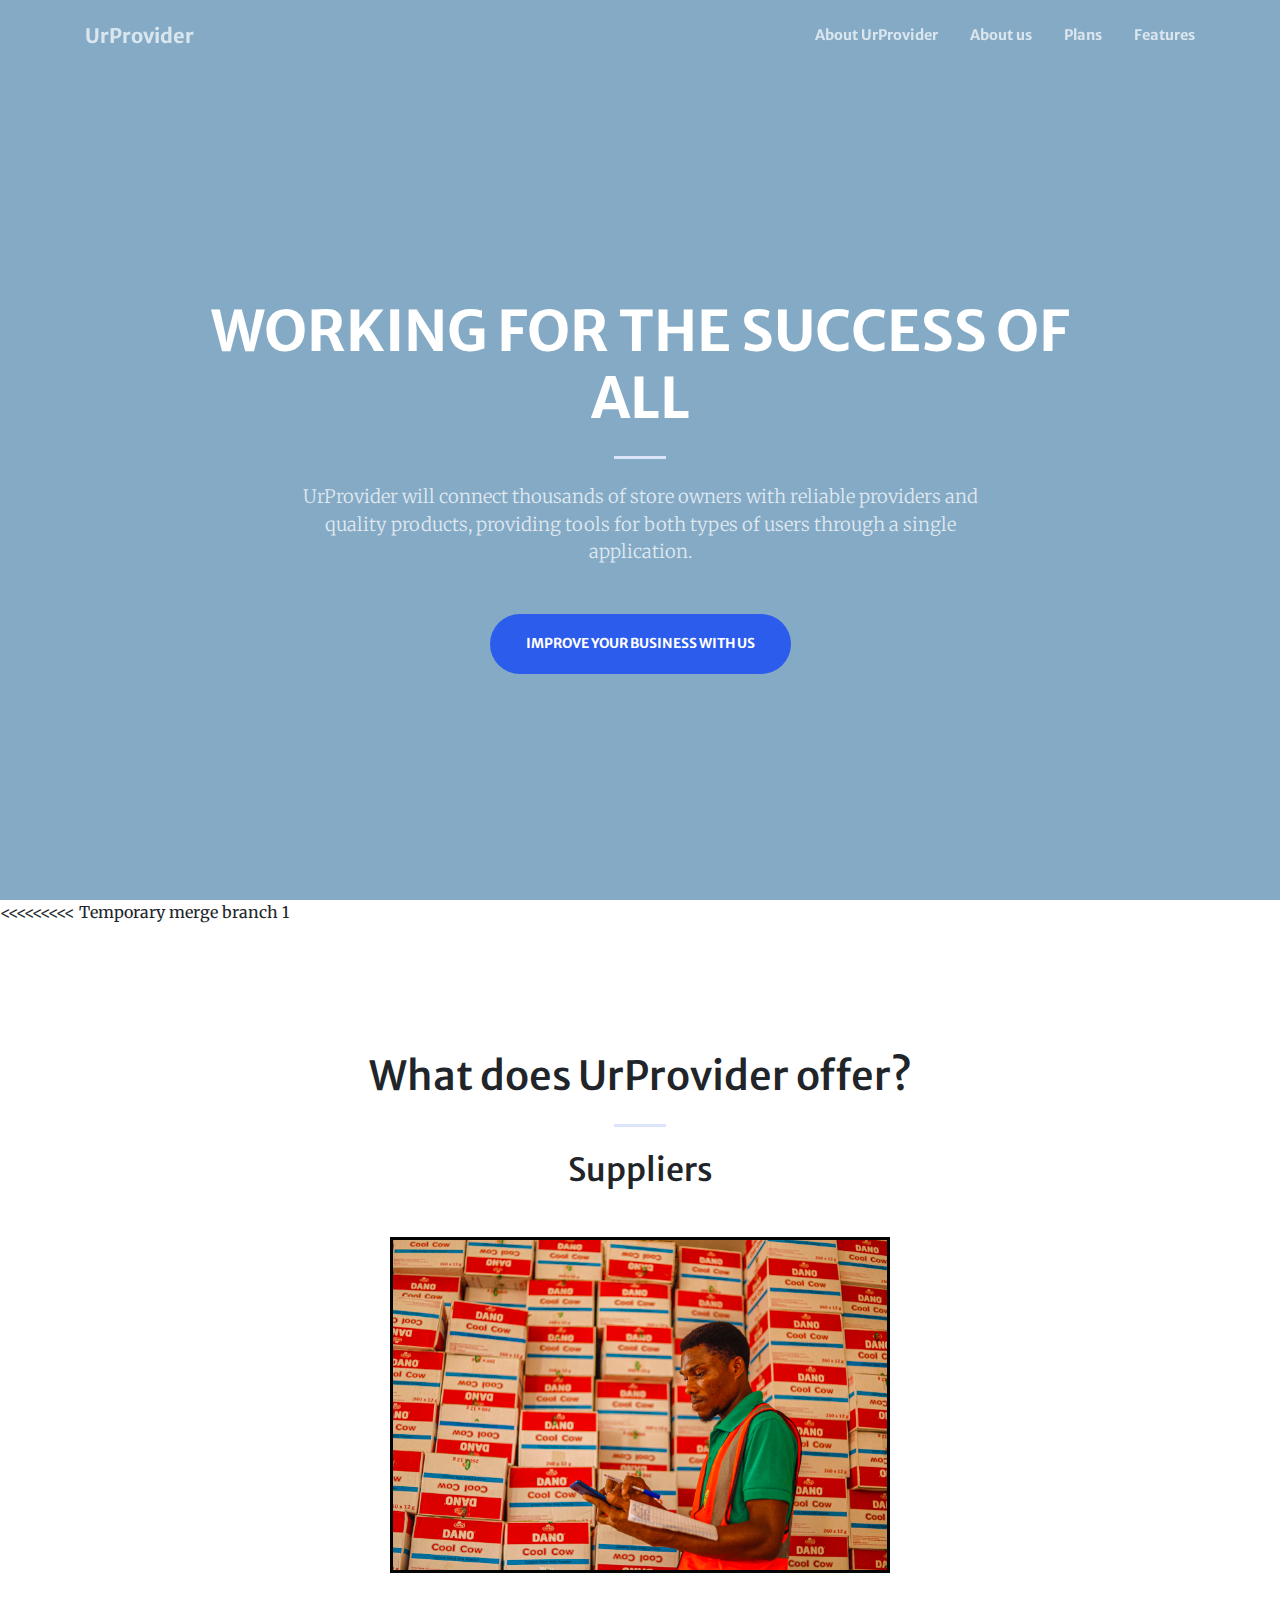
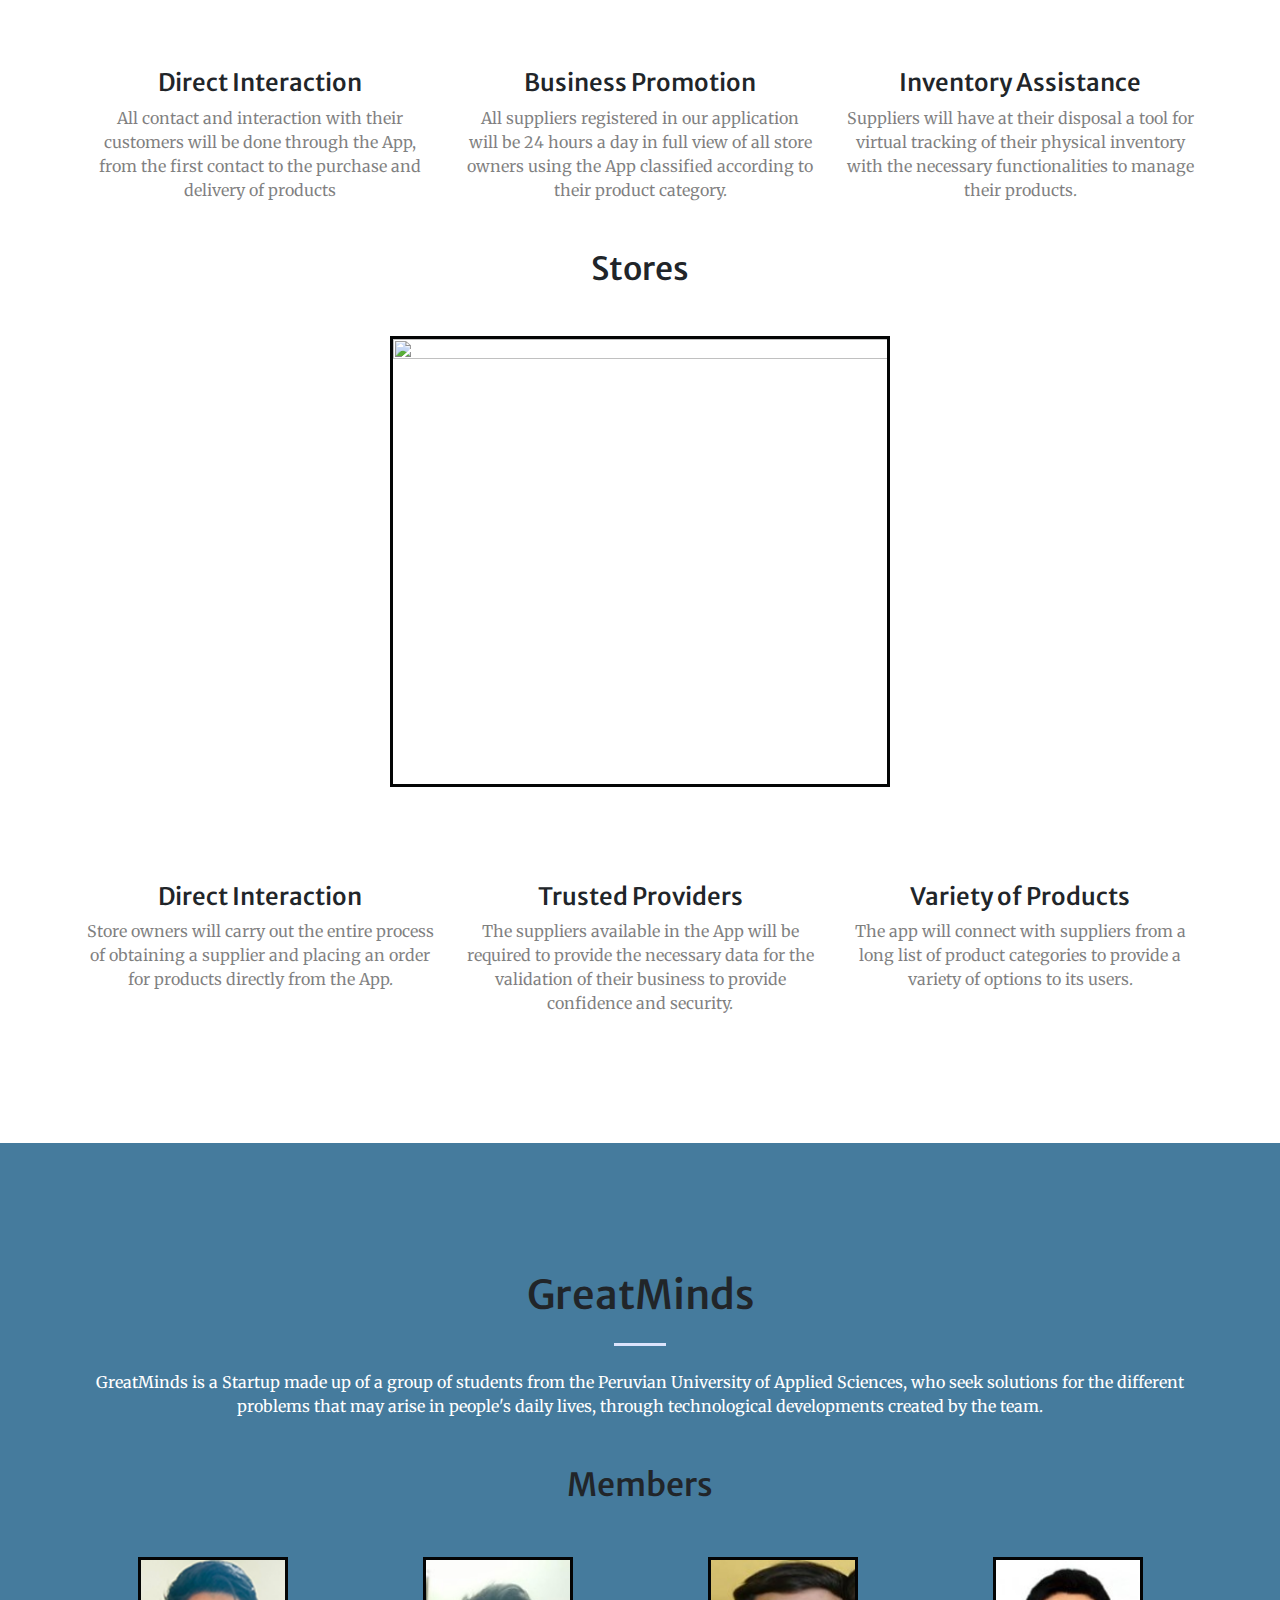
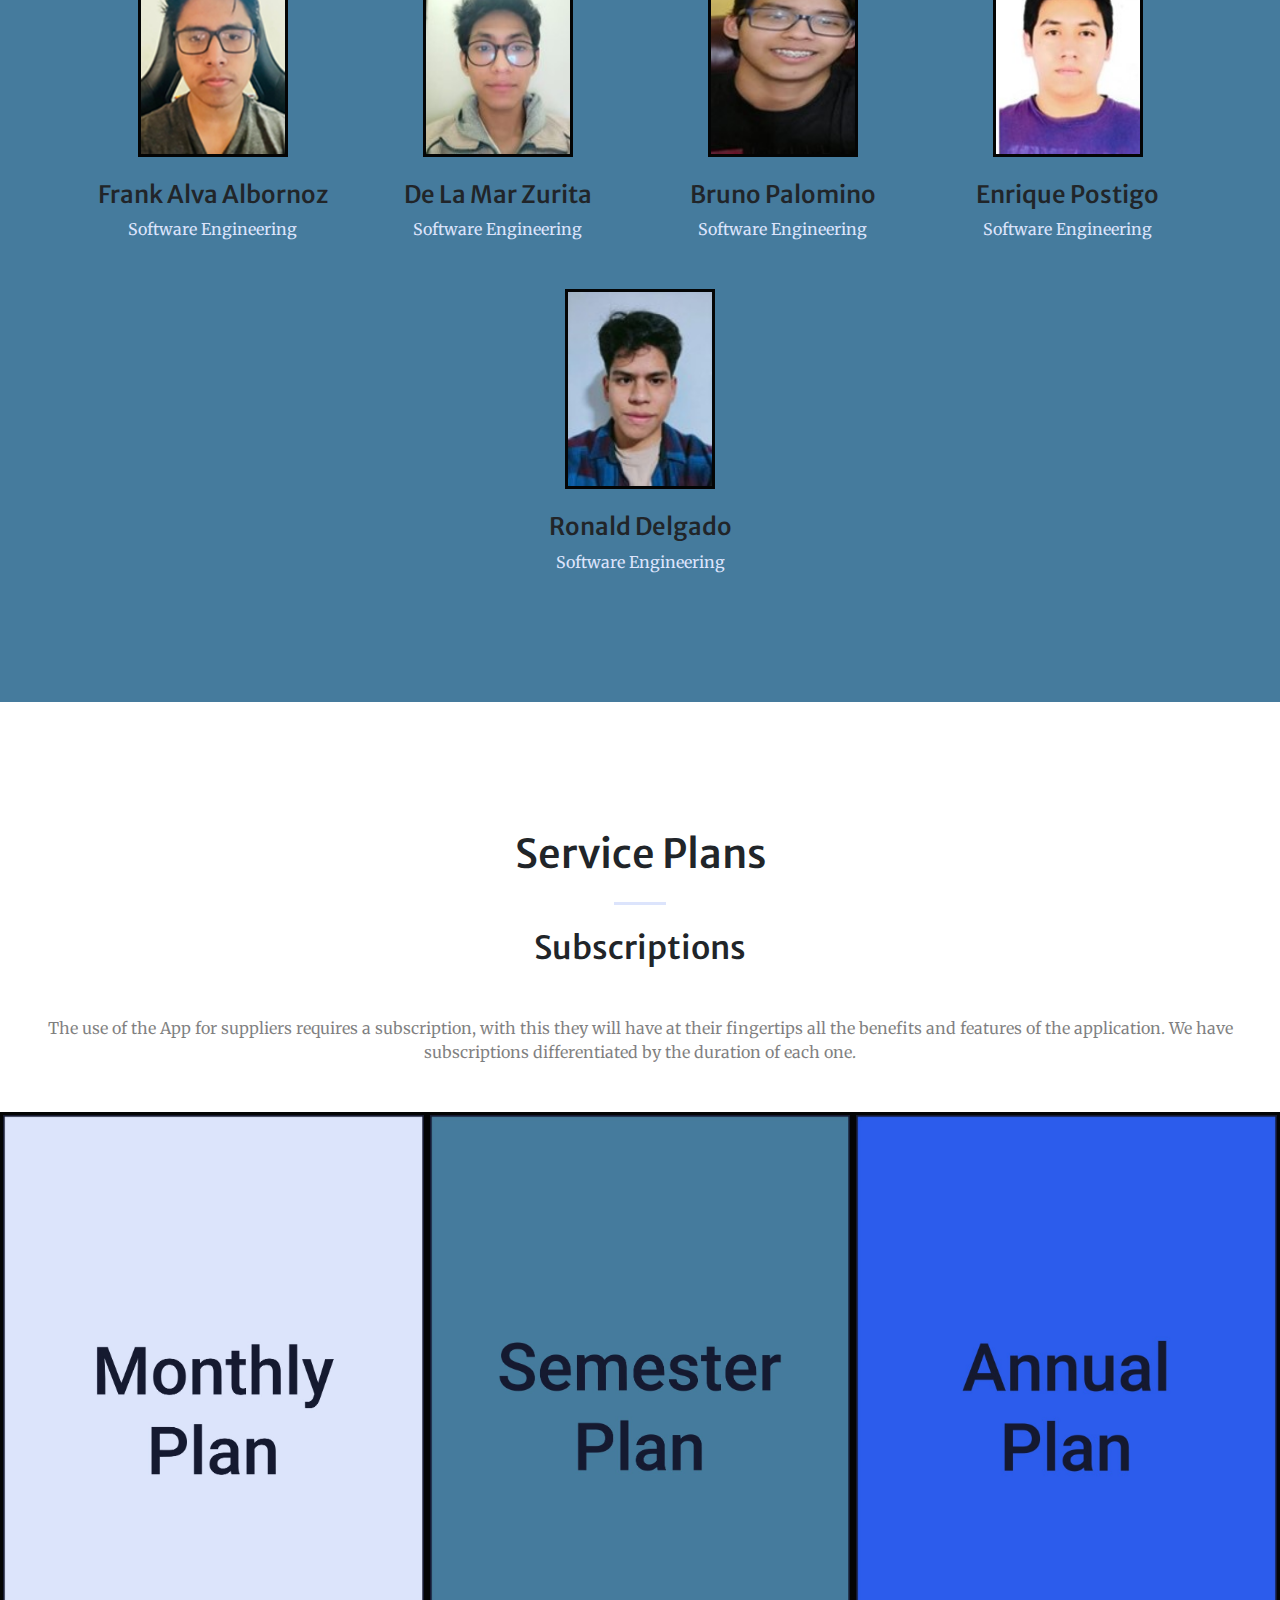
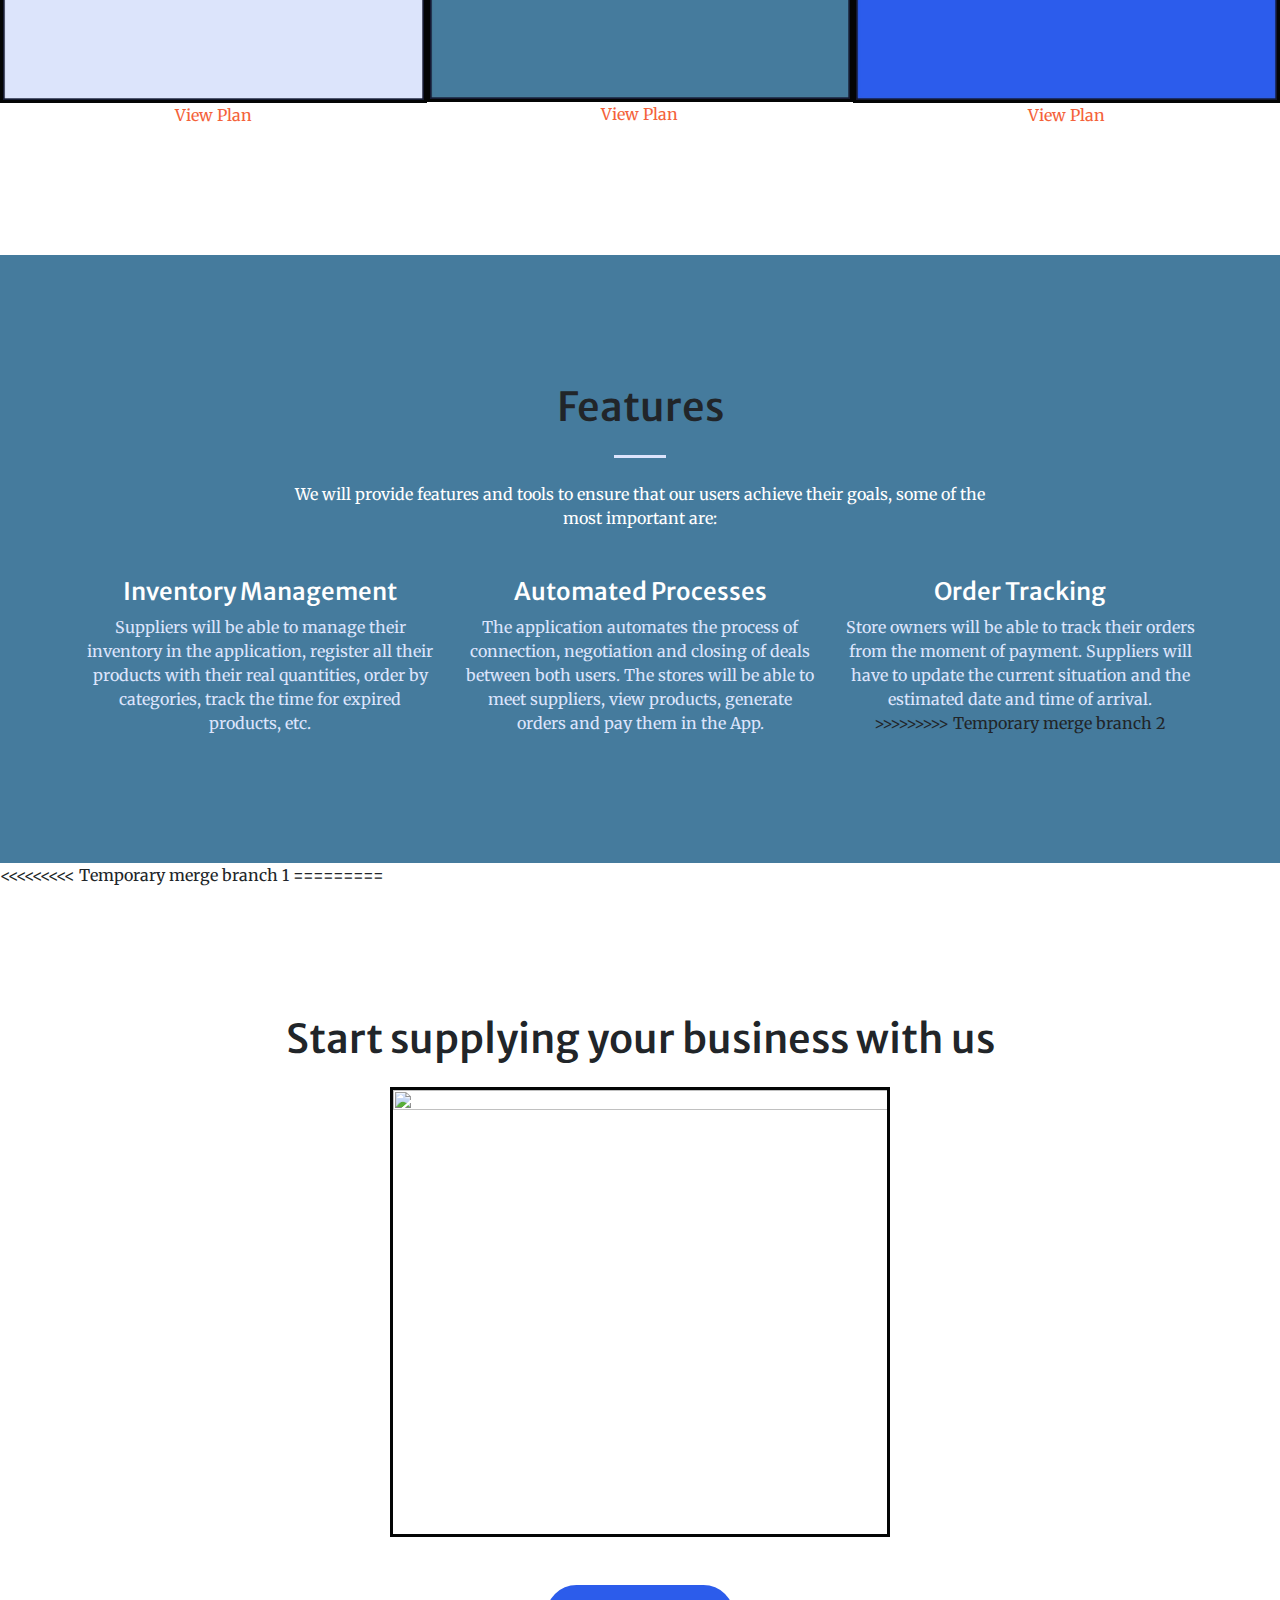
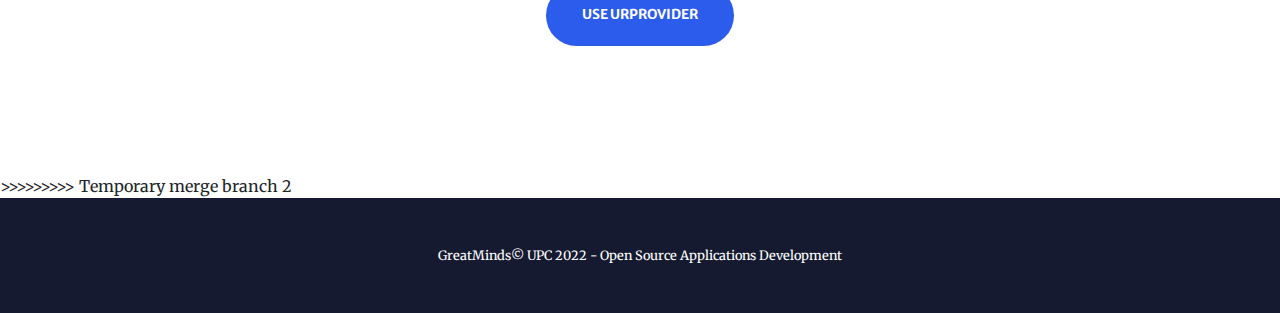
==== index.html @ acdfd2a0 "Merge remote-tracking branch 'origin/develop' into develop" ====
<!DOCTYPE html>
<html lang="en">
<head>
    <meta charset="utf-8"/>
    <meta name="viewport" content="width=device-width, initial-scale=1, shrink-to-fit=no"/>
    <meta name="description" content=""/>
    <meta name="author" content=""/>
    <title>Creative - Start Bootstrap Theme</title>
    <!-- Favicon-->
    <link rel="icon" type="image/x-icon" href="assets/img/favicon.ico"/>
    <!-- Font Awesome icons (free version)-->
    <script src="https://use.fontawesome.com/releases/v5.15.1/js/all.js" crossorigin="anonymous"></script>
    <!-- Google fonts-->
    <link href="https://fonts.googleapis.com/css?family=Merriweather+Sans:400,700" rel="stylesheet"/>
    <link href="https://fonts.googleapis.com/css?family=Merriweather:400,300,300italic,400italic,700,700italic"
          rel="stylesheet" type="text/css"/>
    <!-- Third party plugin CSS-->
    <link href="https://cdnjs.cloudflare.com/ajax/libs/magnific-popup.js/1.1.0/magnific-popup.min.css"
          rel="stylesheet"/>
    <!-- Core theme CSS (includes Bootstrap)-->
    <link href="css/styles.css" rel="stylesheet"/>
</head>
<body>
    <!-- Navigation-->
    <nav class="navbar navbar-expand-lg navbar-light fixed-top py-3" id="mainNav">
        <div class="container">
            <a class="navbar-brand js-scroll-trigger" href="#page-top">UrProvider</a>
            <button class="navbar-toggler navbar-toggler-right" type="button" data-toggle="collapse" data-target="#navbarResponsive" aria-controls="navbarResponsive" aria-expanded="false" aria-label="Toggle navigation"><span class="navbar-toggler-icon"></span></button>
            <div class="collapse navbar-collapse" id="navbarResponsive">
                <ul class="navbar-nav ml-auto my-2 my-lg-0">
                    <li class="nav-item"><a class="nav-link js-scroll-trigger" href="#services">About UrProvider</a></li>
                    <li class="nav-item"><a class="nav-link js-scroll-trigger" href="#about">About us</a></li>
                    <li class="nav-item"><a class="nav-link js-scroll-trigger" href="#plans">Plans</a></li>
                    <li class="nav-item"><a class="nav-link js-scroll-trigger" href="#features">Features</a></li>
                </ul>
            </div>
        </div>
    </nav>
    <!-- Masthead-->
    <header class="masthead">
        <div class="container h-100">
            <div class="row h-100 align-items-center justify-content-center text-center">
                <div class="col-lg-10 align-self-end">
                    <h1 class="text-uppercase text-white font-weight-bold">WORKING FOR THE SUCCESS OF ALL</h1>
                    <hr class="divider my-4" />
                </div>
                <div class="col-lg-8 align-self-baseline">
                    <p class="text-white-75 font-weight-light mb-5">UrProvider will connect thousands of store
                        owners with reliable providers and quality products, providing tools for both types of
                        users through a single application.</p>
                    <a class="btn btn-primary btn-xl js-scroll-trigger" href="#calltoaction">Improve your
                        business with us</a>
                </div>
            </div>
        </div>
    </header>
<<<<<<<<< Temporary merge branch 1
    <!-- Services-->
    <section class="page-section" id="services">
        <div class="container">
            <h1 class="text-center">What does UrProvider offer?</h1>
            <hr class="divider my-4" />
            <h2 class="text-center mb-5">Suppliers</h2>
            <div align="center"><img src="./assets/img/alm.jpg" width="500" height="450" class="img-fluid mb-5"></div>
            <div class="row">
                <div class="col-lg-4 col-md-6 text-center">
                    <div class="mt-5">
                        <i class="fas fa-4x fa-laptop-code text-primary mb-4"></i>
                        <h3 class="h4 mb-2">Direct Interaction</h3>
                        <p class="text-black-50 mb-0">All contact and interaction with their customers will be done
                            through the App, from the first contact to the purchase and delivery of products</p>
                    </div>
                </div>
                <div class="col-lg-4 col-md-6 text-center">
                    <div class="mt-5">
                        <i class="fas fa-4x fa-globe text-primary mb-4"></i>
                        <h3 class="h4 mb-2">Business Promotion</h3>
                        <p class="text-black-50 mb-0">All suppliers registered in our application will be 24 hours
                            a day in full view of all store owners using the App classified according to their
                            product category.</p>
                    </div>
                </div>
                <div class="col-lg-4 col-md-6 text-center">
                    <div class="mt-5">
                        <i class="fas fa-4x fa-database text-primary mb-4"></i>
                        <h3 class="h4 mb-2">Inventory Assistance</h3>
                        <p class="text-black-50 mb-0">Suppliers will have at their disposal a tool for virtual
                            tracking of their physical inventory with the necessary functionalities to manage
                            their products.</p>
                    </div>
                </div>
            </div>
            <h2 class="text-center mt-5 mb-5">Stores</h2>
            <div align="center"><img src="./assets/img/tienda.jpg" width="500" height="450" class="img-fluid mb-5"></div>
            <div class="row">
                <div class="col-lg-4 col-md-6 text-center">
                    <div class="mt-5">
                        <i class="fas fa-4x fa-laptop-code text-primary mb-4"></i>
                        <h3 class="h4 mb-2">Direct Interaction</h3>
                        <p class="text-black-50 mb-0">Store owners will carry out the entire process of obtaining
                            a supplier and placing an order for products directly from the App.</p>
                    </div>
                </div>
                <div class="col-lg-4 col-md-6 text-center">
                    <div class="mt-5">
                        <i class="fas fa-4x fa-check-square text-primary mb-4"></i>
                        <h3 class="h4 mb-2">Trusted Providers</h3>
                        <p class="text-black-50 mb-0">The suppliers available in the App will be required to
                            provide the necessary data for the validation of their business to provide confidence
                            and security.</p>
                    </div>
                </div>
                <div class="col-lg-4 col-md-6 text-center">
                    <div class="mt-5">
                        <i class="fas fa-4x fa-shopping-basket text-primary mb-4"></i>
                        <h3 class="h4 mb-2">Variety of Products</h3>
                        <p class="text-black-50 mb-0">The app will connect with suppliers from a long list of
                            product categories to provide a variety of options to its users.</p>
                    </div>
                </div>
            </div>
        </div>
    </section>

    <!-- About-->
    <section class="page-section bg-primary" id="about">
        <div class="container">
            <h1 class="text-center">GreatMinds</h1>
            <hr class="divider my-4" />
            <p class="text-white text-center mb-5">GreatMinds is a Startup made up of a group of students from
                the Peruvian University of Applied Sciences, who seek solutions for the different problems that
                may arise in people's daily lives, through technological developments created by the team.</p>
            <h2 class="text-center mb-1">Members</h2>
            <div class="row">
                <div class="col-lg-3 col-md-6 text-center">
                    <div class="mt-5">
                        <img src="./assets/img/Frank.png" width="150" height="200" class="mb-4">
                        <h3 class="h4 mb-2">Frank Alva Albornoz</h3>
                        <p class="text-muted mb-0">Software Engineering</p>
                    </div>
                </div>
                <div class="col-lg-3 col-md -6 text-center">
                    <div class="mt-5">
                        <img src="./assets/img/DeLaMar.jpg" width="150" height="200" class="mb-4">
                        <h3 class="h4 mb-2">De La Mar Zurita</h3>
                        <p class="text-muted mb-0">Software Engineering</p>
                    </div>
                </div>
                <div class="col-lg-3 col-md-6 text-center">
                    <div class="mt-5">
                        <img src="./assets/img/Bruno.jpg" width="150" height="200" class="mb-4">
                        <h3 class="h4 mb-2">Bruno Palomino</h3>
                        <p class="text-muted mb-0">Software Engineering</p>
                    </div>
                </div>
                <div class="col-lg-3 col-md-6 text-center">
                    <div class="mt-5">
                        <img src="./assets/img/Enrique.jpg" width="150" height="200" class="mb-4">
                        <h3 class="h4 mb-2">Enrique Postigo</h3>
                        <p class="text-muted mb-0">Software Engineering</p>
                    </div>
                </div>
                <div class="col-lg-12 col-md-6 text-center">
                    <div class="mt-5">
                        <img src="./assets/img/Ronald.jpg" width="150" height="200" class="mb-4">
                        <h3 class="h4 mb-2">Ronald Delgado</h3>
                        <p class="text-muted mb-0">Software Engineering</p>
                    </div>
                </div>
            </div>
        </div>
    </section>
    <!-- Plans-->
    <div class="page-section" id="plans">
        <h1 class="text-center">Service Plans</h1>
        <hr class="divider my-4"/>
        <h2 class="text-center mb-5">Subscriptions</h2>
        <p class="text-black-50 text-center mb-5">The use of the App for suppliers requires a subscription, with
            this they will have at their fingertips all the benefits and features of the application. We have
            subscriptions differentiated by the duration of each one.</p>
        <div class="container-fluid p-0">
            <div class="row no-gutters">
                <div class="col-lg-4 col-sm-6">
                    <a class="portfolio-box" href="assets/img/mon.png">
                        <img class="img-fluid" src="assets/img/mp.jpg" alt="" />
                        <div class="portfolio-box-caption">
                            <div class="project-name text-center">View Plan</div>
                        </div>
                    </a>
                </div>
                <div class="col-lg-4 col-sm-6">
                    <a class="portfolio-box" href="assets/img/sem.png">
                        <img class="img-fluid" src="assets/img/sp.jpg" alt="" />
                        <div class="portfolio-box-caption">
                            <div class="project-name text-center">View Plan</div>
                        </div>
                    </a>
                </div>
                <div class="col-lg-4 col-sm-6">
                    <a class="portfolio-box" href="assets/img/anu.png">
                        <img class="img-fluid" src="assets/img/ap.jpg" alt="" />
                        <div class="portfolio-box-caption">
                            <div class="project-name text-center">View Plan</div>
                        </div>
                    </a>
                </div>
            </div>
        </div>
    </div>
    <!-- Features-->
    <section class="page-section bg-primary" id="features">
        <div class="container">
            <div class="row justify-content-center">
                <div class="col-lg-8 text-center">
                    <h1 class="mt-0">Features</h1>
                    <hr class="divider my-4" />
                    <p class="text-white mb-5">We will provide features and tools to ensure that our users achieve
                        their goals, some of the most important are:</p>
                </div>
            </div>
            <div class="row">
                <div class="col-lg-4 ml-auto text-center mb-5 mb-lg-0">
                    <i class="fas fa-book fa-3x mb-3"></i>
                    <h3 class="h4 text-white mb-2">Inventory Management</h3>
                    <p class="text-muted mb-0">Suppliers will be able to manage their inventory in the application,
                        register all their products with their real quantities, order by categories, track the time
                        for expired products, etc.</p>
                </div>
                <div class="col-lg-4 mr-auto text-center">
                    <i class="fas fa-laptop fa-3x mb-3"></i>
                    <h3 class="h4 text-white mb-2">Automated Processes</h3>
                    <p class="text-muted mb-0">The application automates the process of connection, negotiation and
                        closing of deals between both users. The stores will be able to meet suppliers, view
                        products, generate orders and pay them in the App.</p>
                </div>
                <div class="col-lg-4 mr-auto text-center">
                    <i class="fas fa-truck fa-3x mb-3"></i>
                    <h3 class="h4 text-white mb-2">Order Tracking</h3>
                    <p class="text-muted mb-0">Store owners will be able to track their orders from the moment
                        of payment. Suppliers will have to update the current situation and the estimated date
                        and time of arrival.</p>
>>>>>>>>> Temporary merge branch 2
                </div>
            </div>
        </div>
    </section>
<<<<<<<<< Temporary merge branch 1
=========
    <!-- Call to action-->
    <section id="calltoaction" class="page-section">
        <div class="container text-center">
            <h1 class = "mb-4">Start supplying your business with us</h1>
            <div><img src="./assets/img/delivery2.jpeg" width="500" height="450" class="img-fluid mb-5"></div>
            <a class="btn btn-info btn-xl" href="">Use UrProvider</a>
        </div>
    </section>
>>>>>>>>> Temporary merge branch 2
    <!-- Footer-->
    <footer class="bg-dark py-5">
        <div class="container">
            <div class="small text-center text-white">GreatMinds© UPC 2022 - Open Source Applications Development</div>
        </div>
    </footer>
    <!-- Bootstrap core JS-->
    <script src="https://code.jquery.com/jquery-3.5.1.slim.min.js"></script>
    <script src="https://cdn.jsdelivr.net/npm/bootstrap@4.5.3/dist/js/bootstrap.bundle.min.js"></script>
    <!-- Third party plugin JS-->
    <script src="https://cdnjs.cloudflare.com/ajax/libs/jquery-easing/1.4.1/jquery.easing.min.js"></script>
    <script src="https://cdnjs.cloudflare.com/ajax/libs/magnific-popup.js/1.1.0/jquery.magnific-popup.min.js"></script>
    <!-- Core theme JS-->
    <script src="js/scripts.js"></script>
</body>
</html>
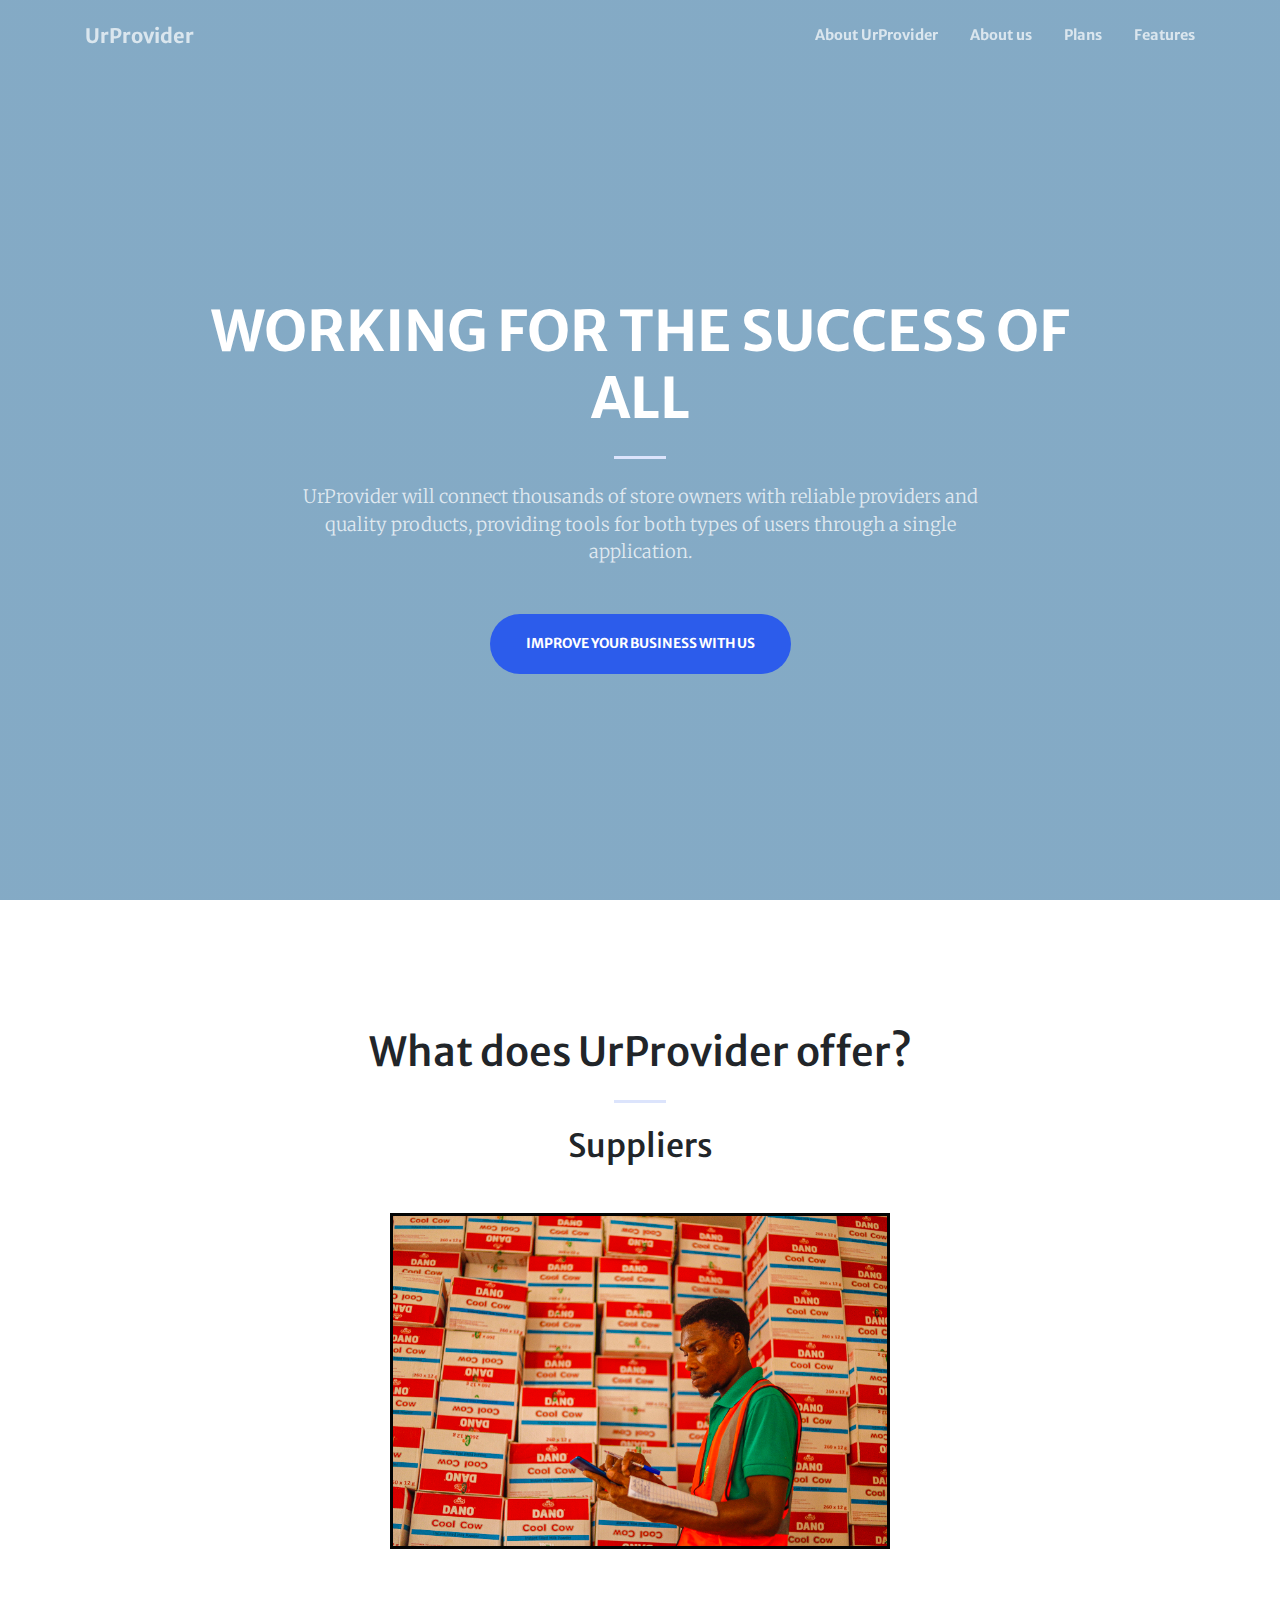
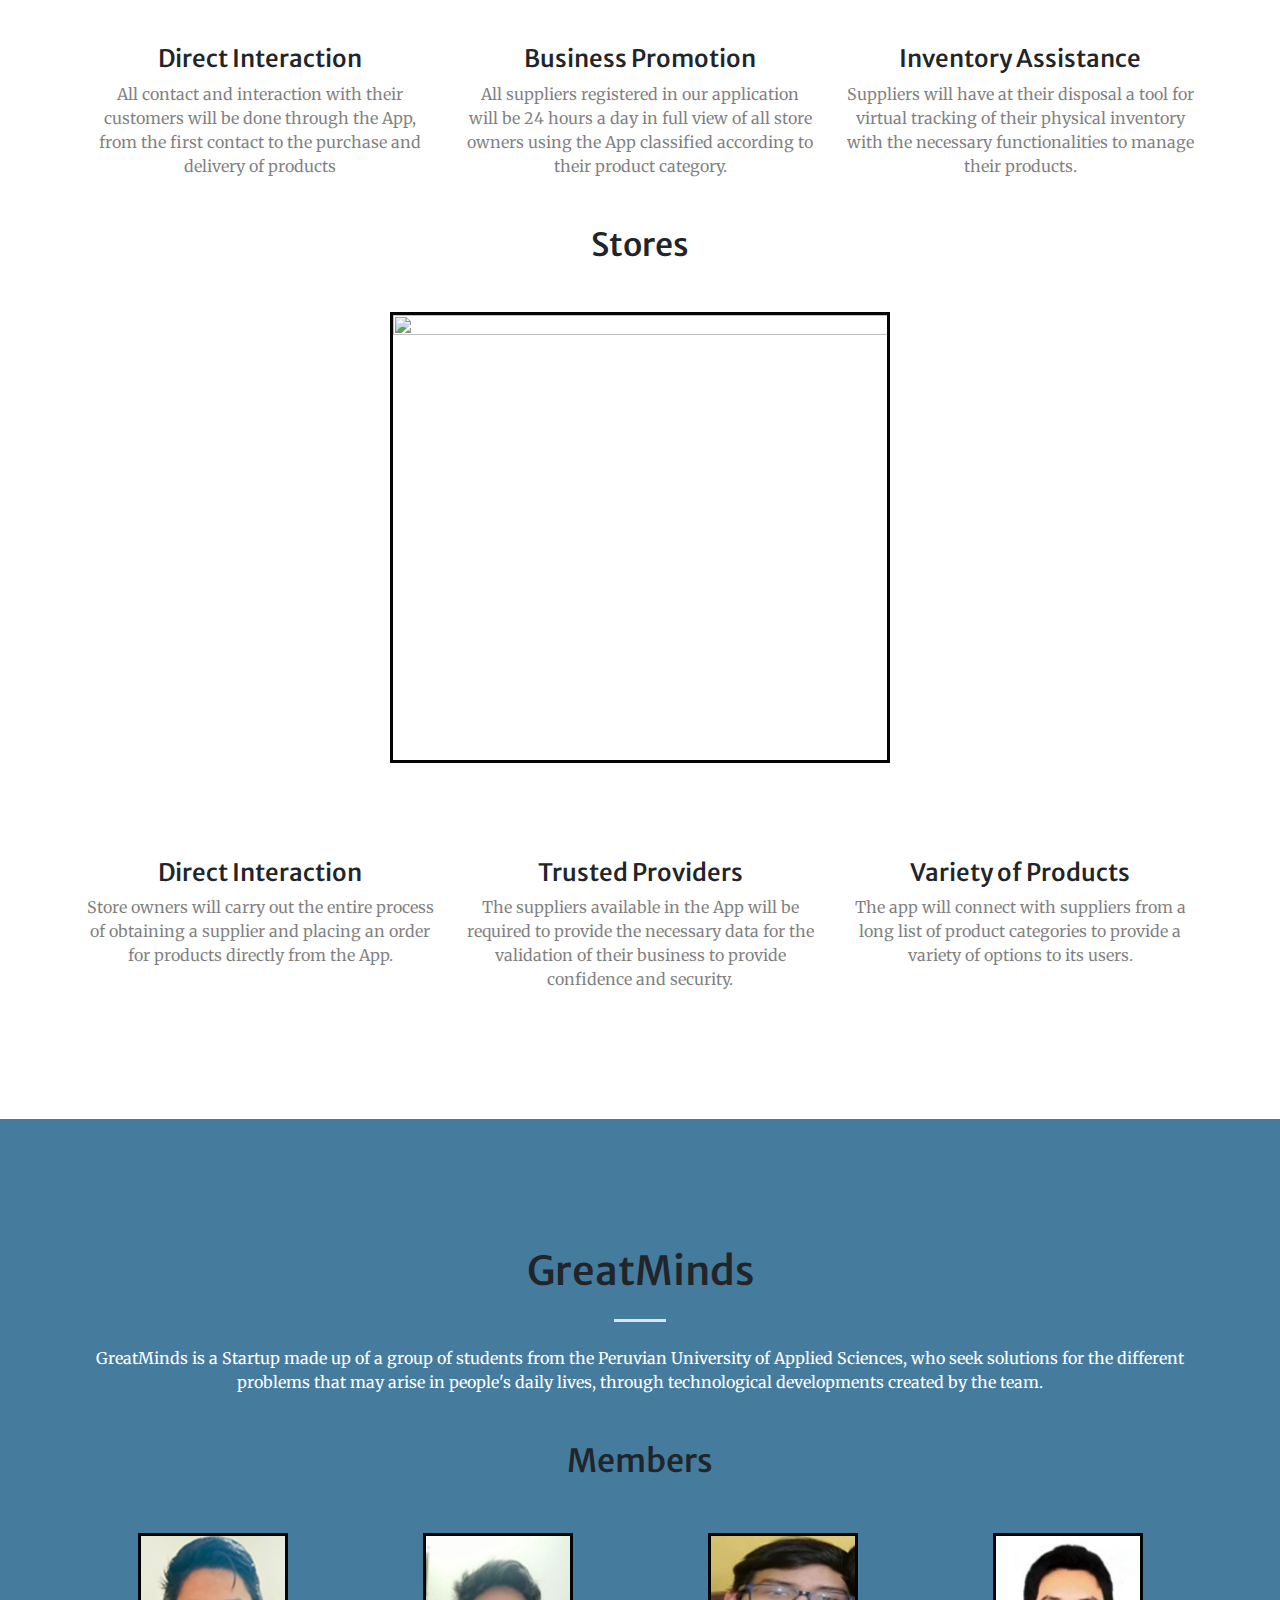
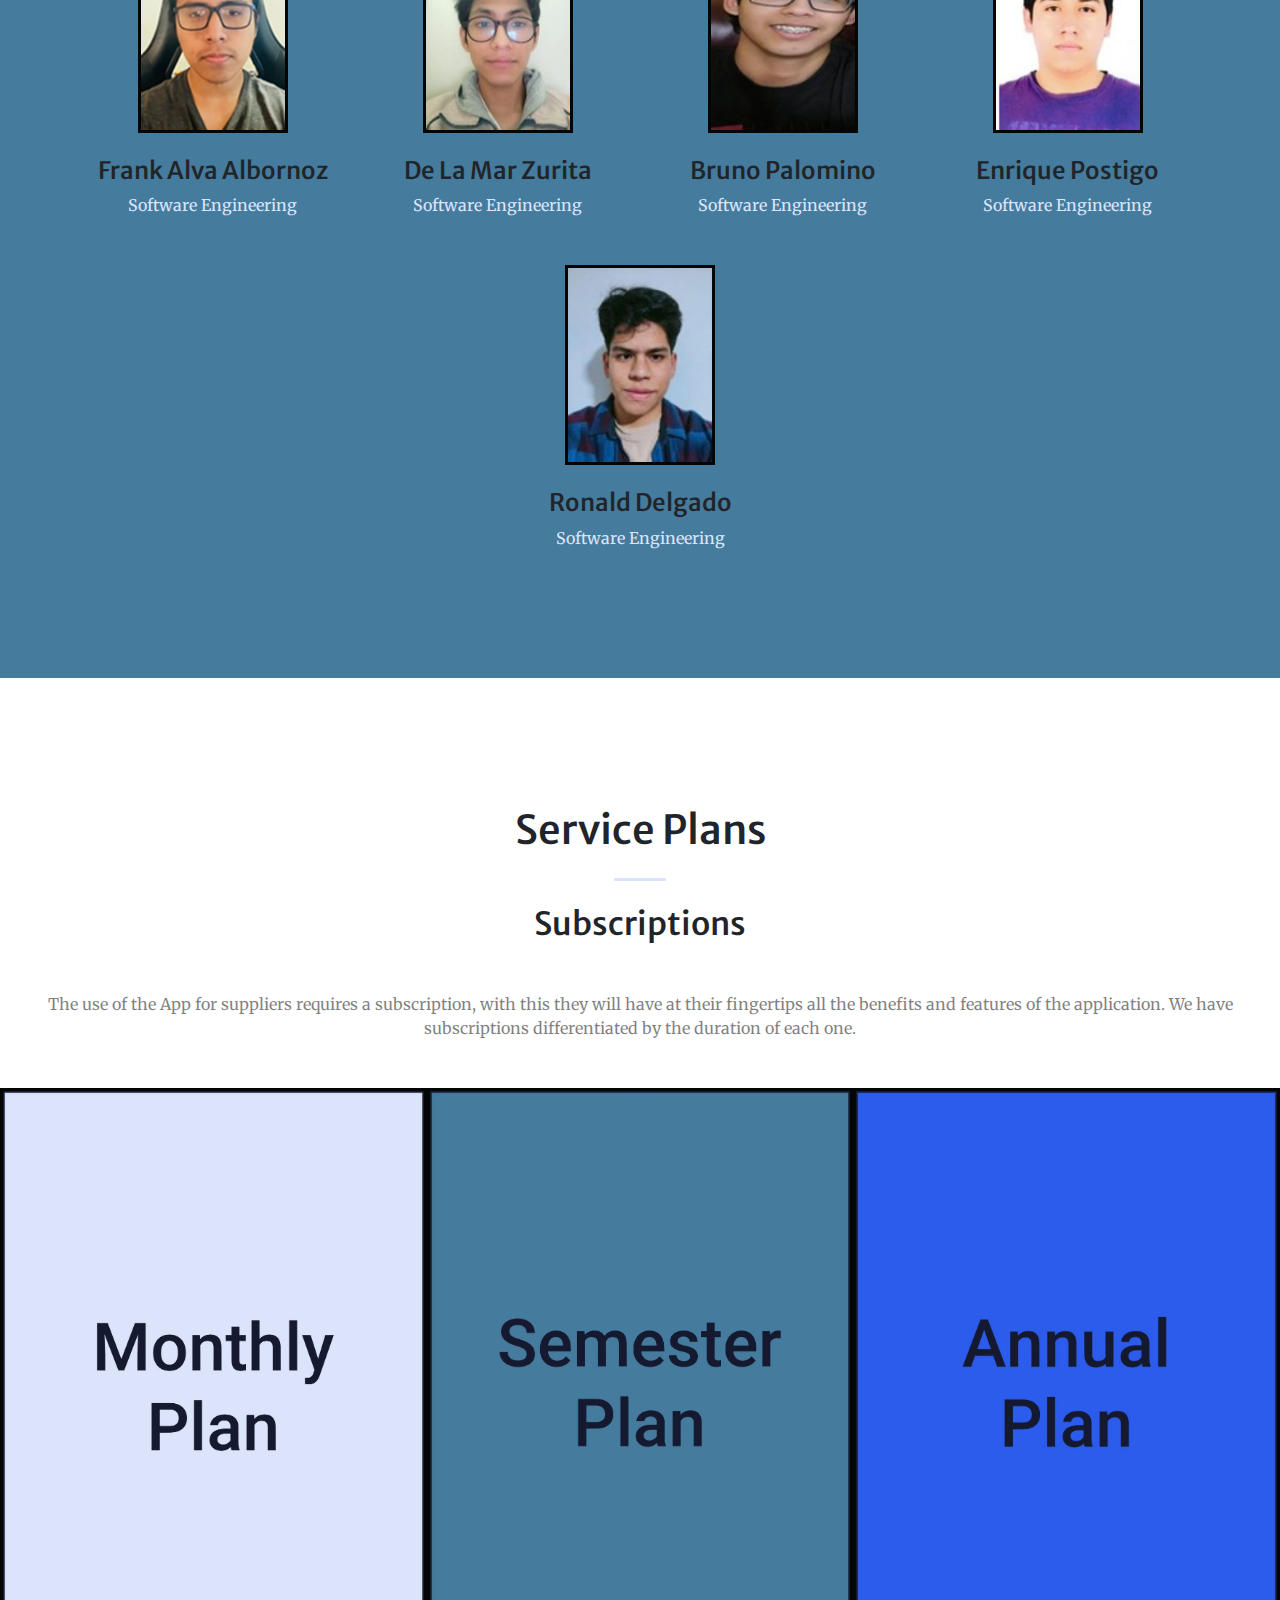
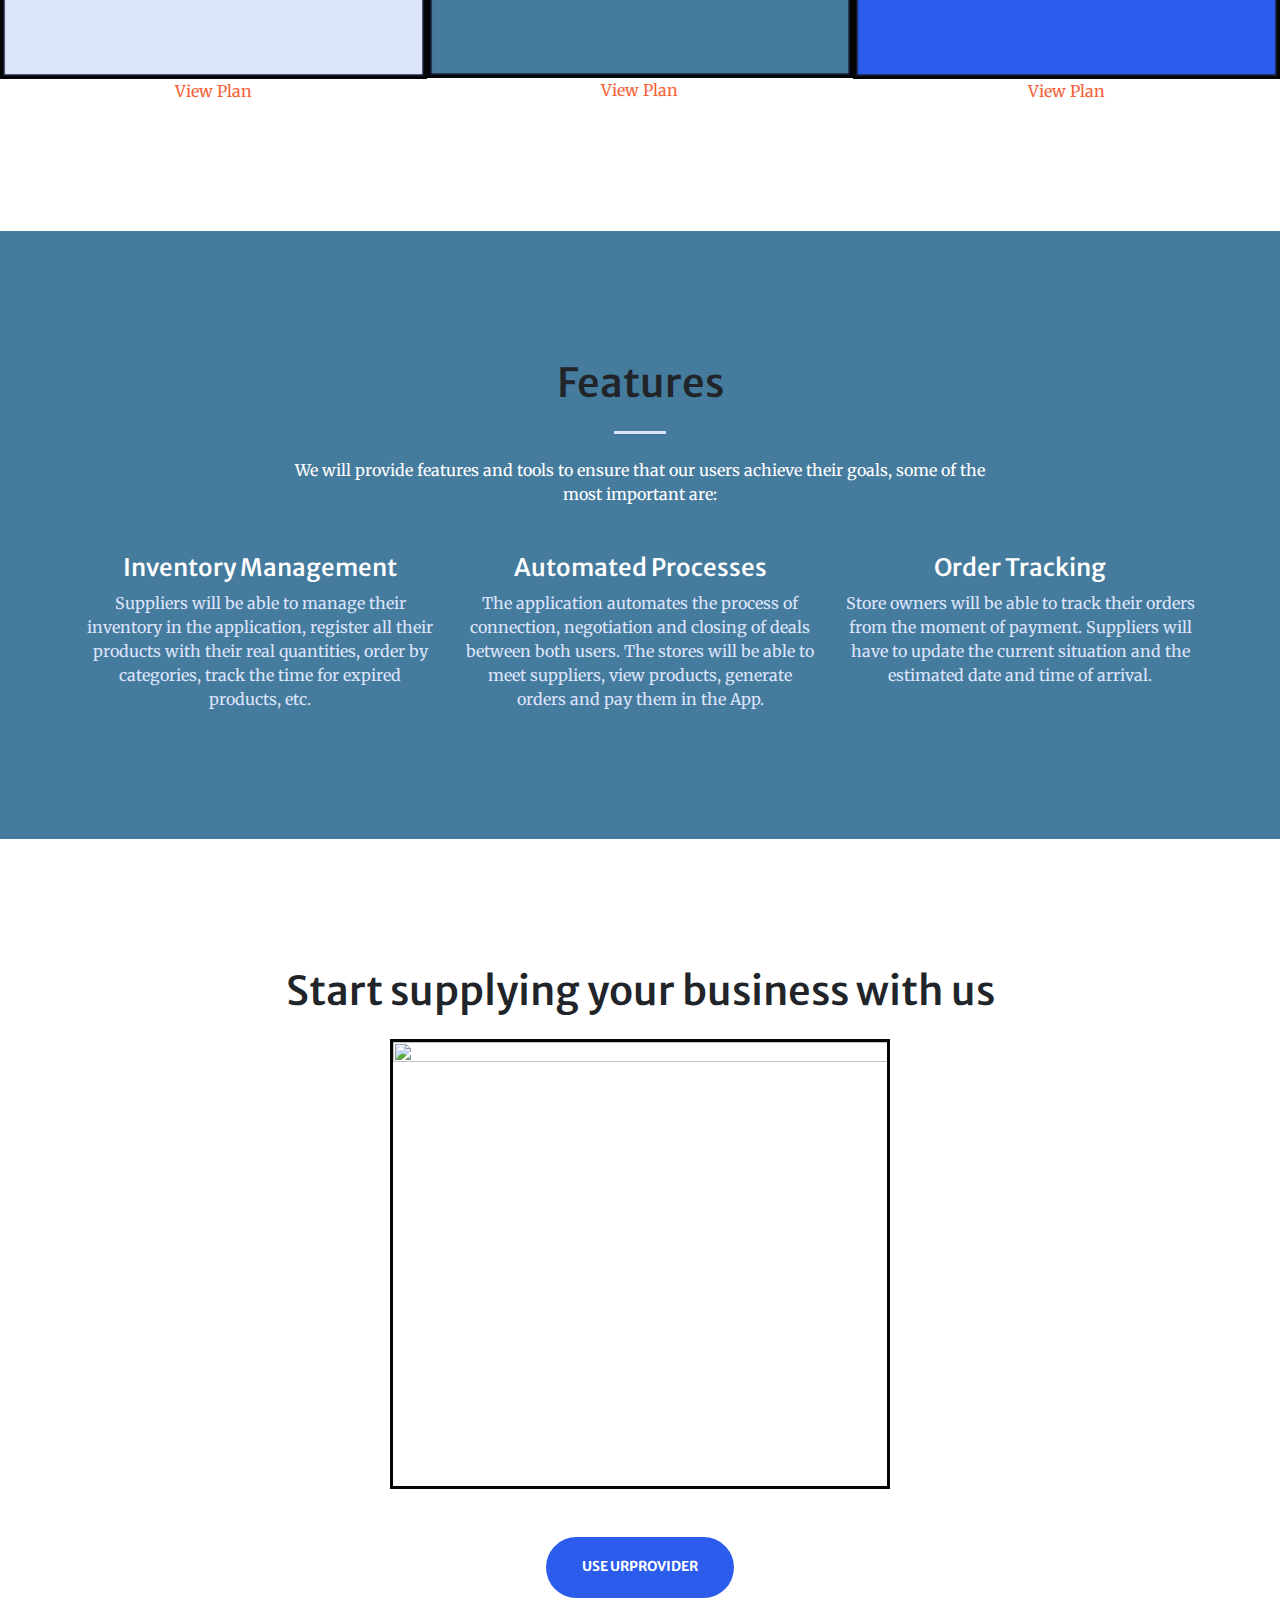
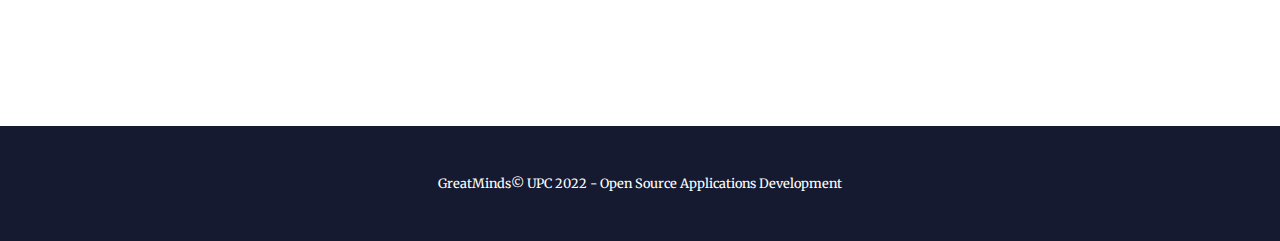
==== commit ca979c2b: "Update index.html" ====
--- a/index.html
+++ b/index.html
@@ -54,7 +54,6 @@
             </div>
         </div>
     </header>
-<<<<<<<<< Temporary merge branch 1
     <!-- Services-->
     <section class="page-section" id="services">
         <div class="container">
@@ -121,7 +120,6 @@
             </div>
         </div>
     </section>
-
     <!-- About-->
     <section class="page-section bg-primary" id="about">
         <div class="container">
@@ -239,13 +237,10 @@
                     <p class="text-muted mb-0">Store owners will be able to track their orders from the moment
                         of payment. Suppliers will have to update the current situation and the estimated date
                         and time of arrival.</p>
->>>>>>>>> Temporary merge branch 2
-                </div>
-            </div>
-        </div>
-    </section>
-<<<<<<<<< Temporary merge branch 1
-=========
+                </div>
+            </div>
+        </div>
+    </section>
     <!-- Call to action-->
     <section id="calltoaction" class="page-section">
         <div class="container text-center">
@@ -254,7 +249,6 @@
             <a class="btn btn-info btn-xl" href="">Use UrProvider</a>
         </div>
     </section>
->>>>>>>>> Temporary merge branch 2
     <!-- Footer-->
     <footer class="bg-dark py-5">
         <div class="container">
@@ -270,4 +264,4 @@
     <!-- Core theme JS-->
     <script src="js/scripts.js"></script>
 </body>
-</html>+</html>
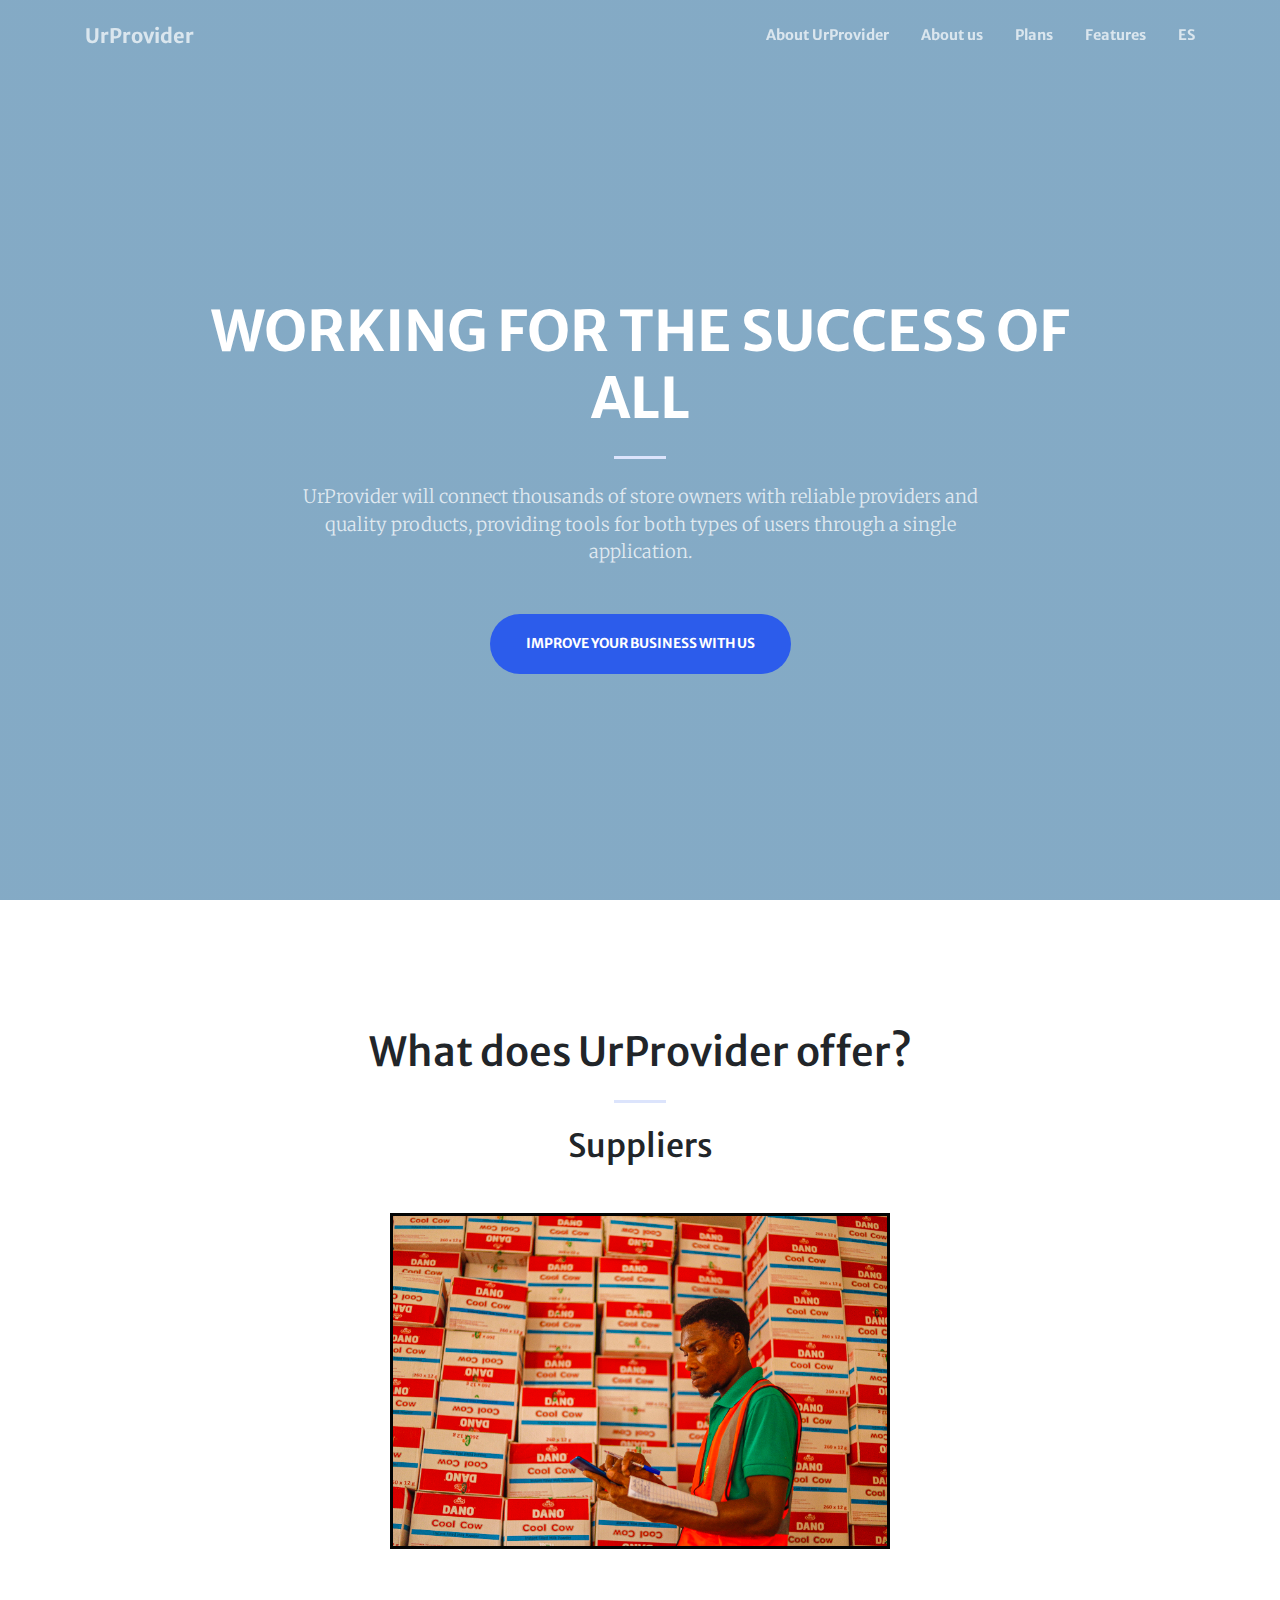
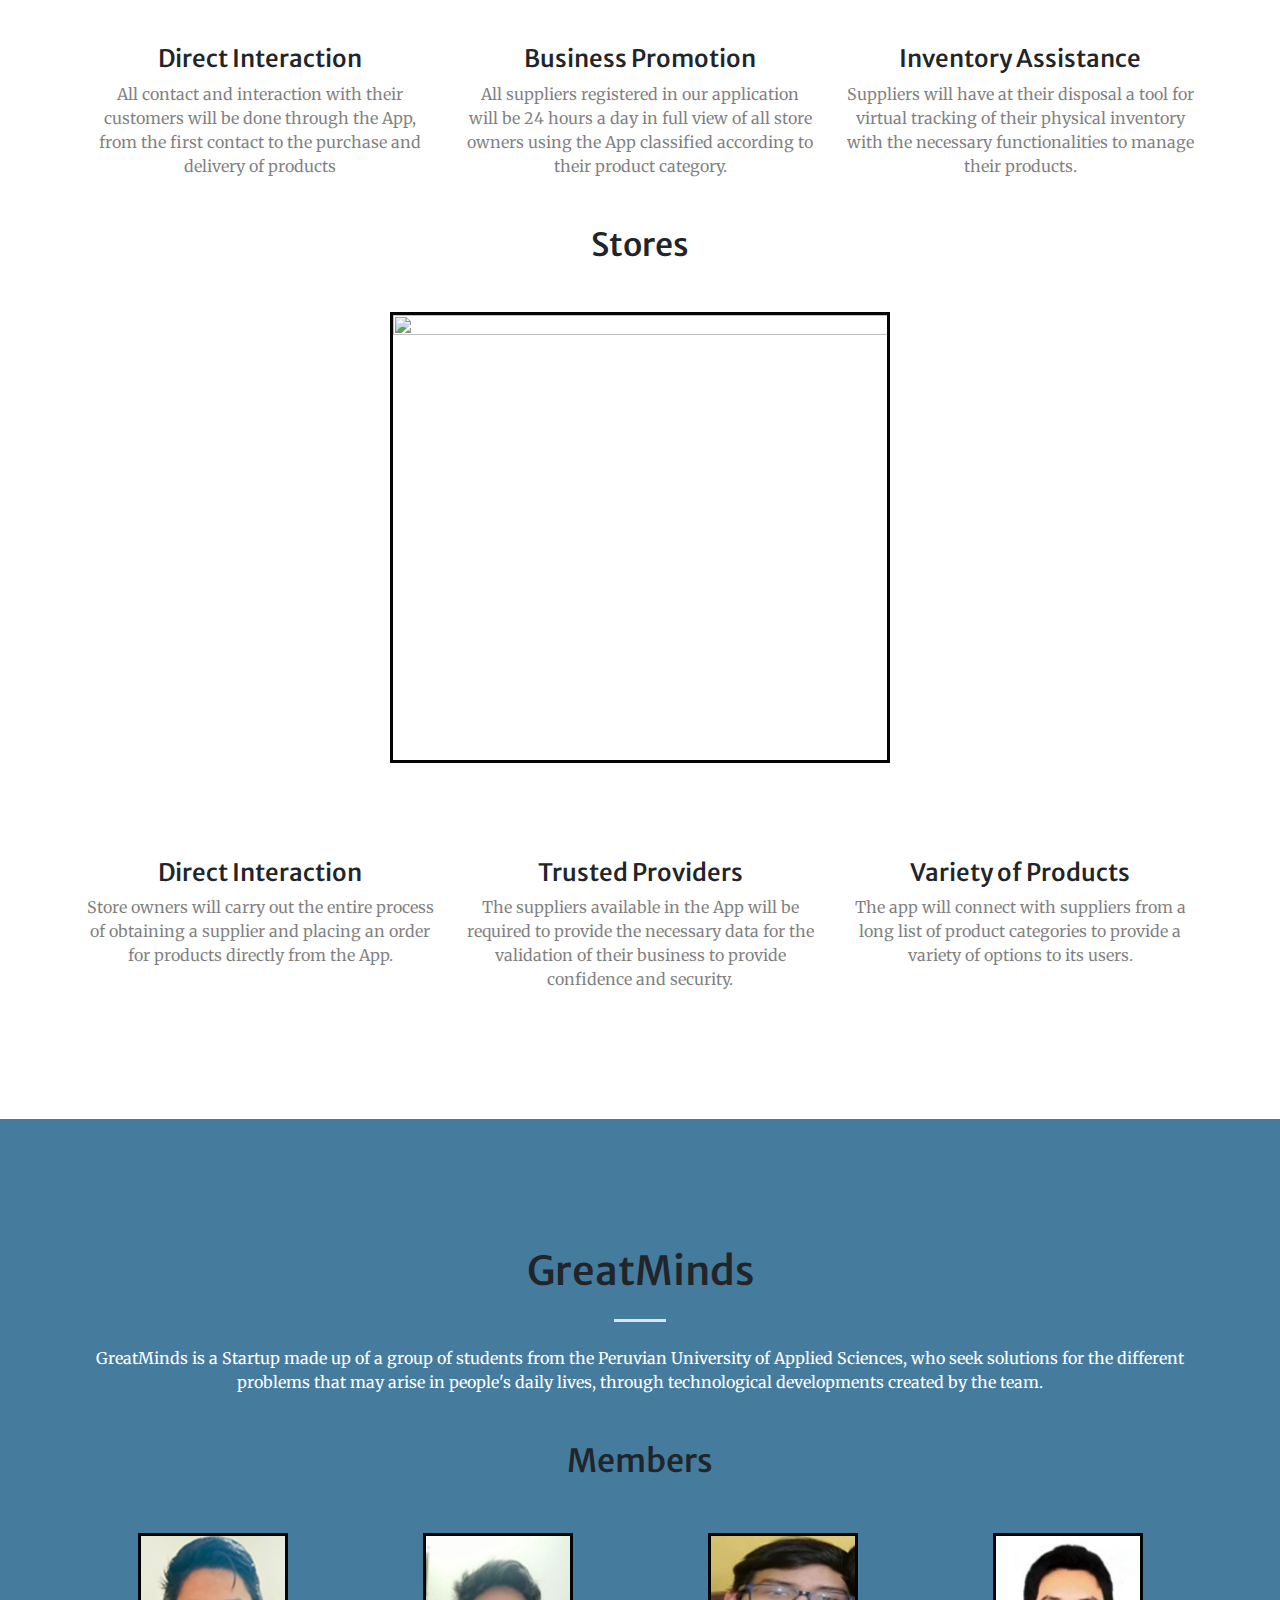
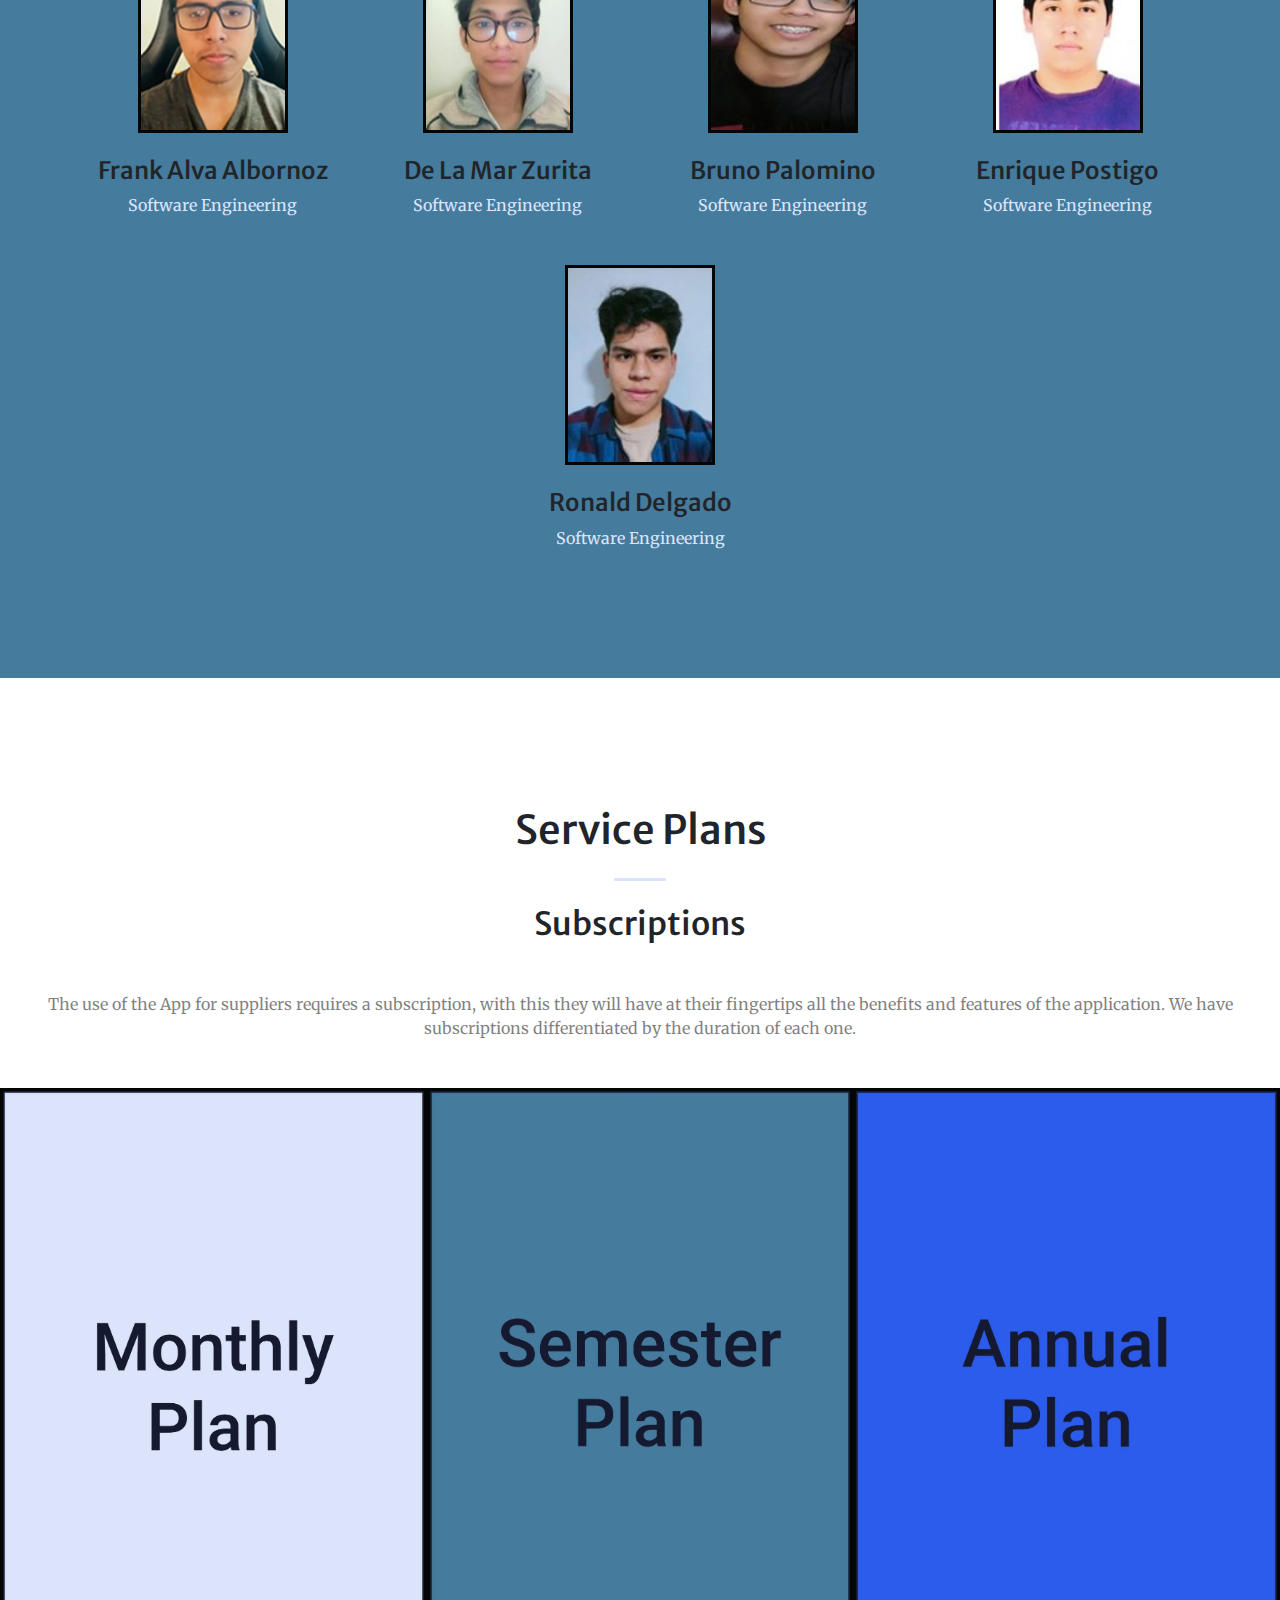
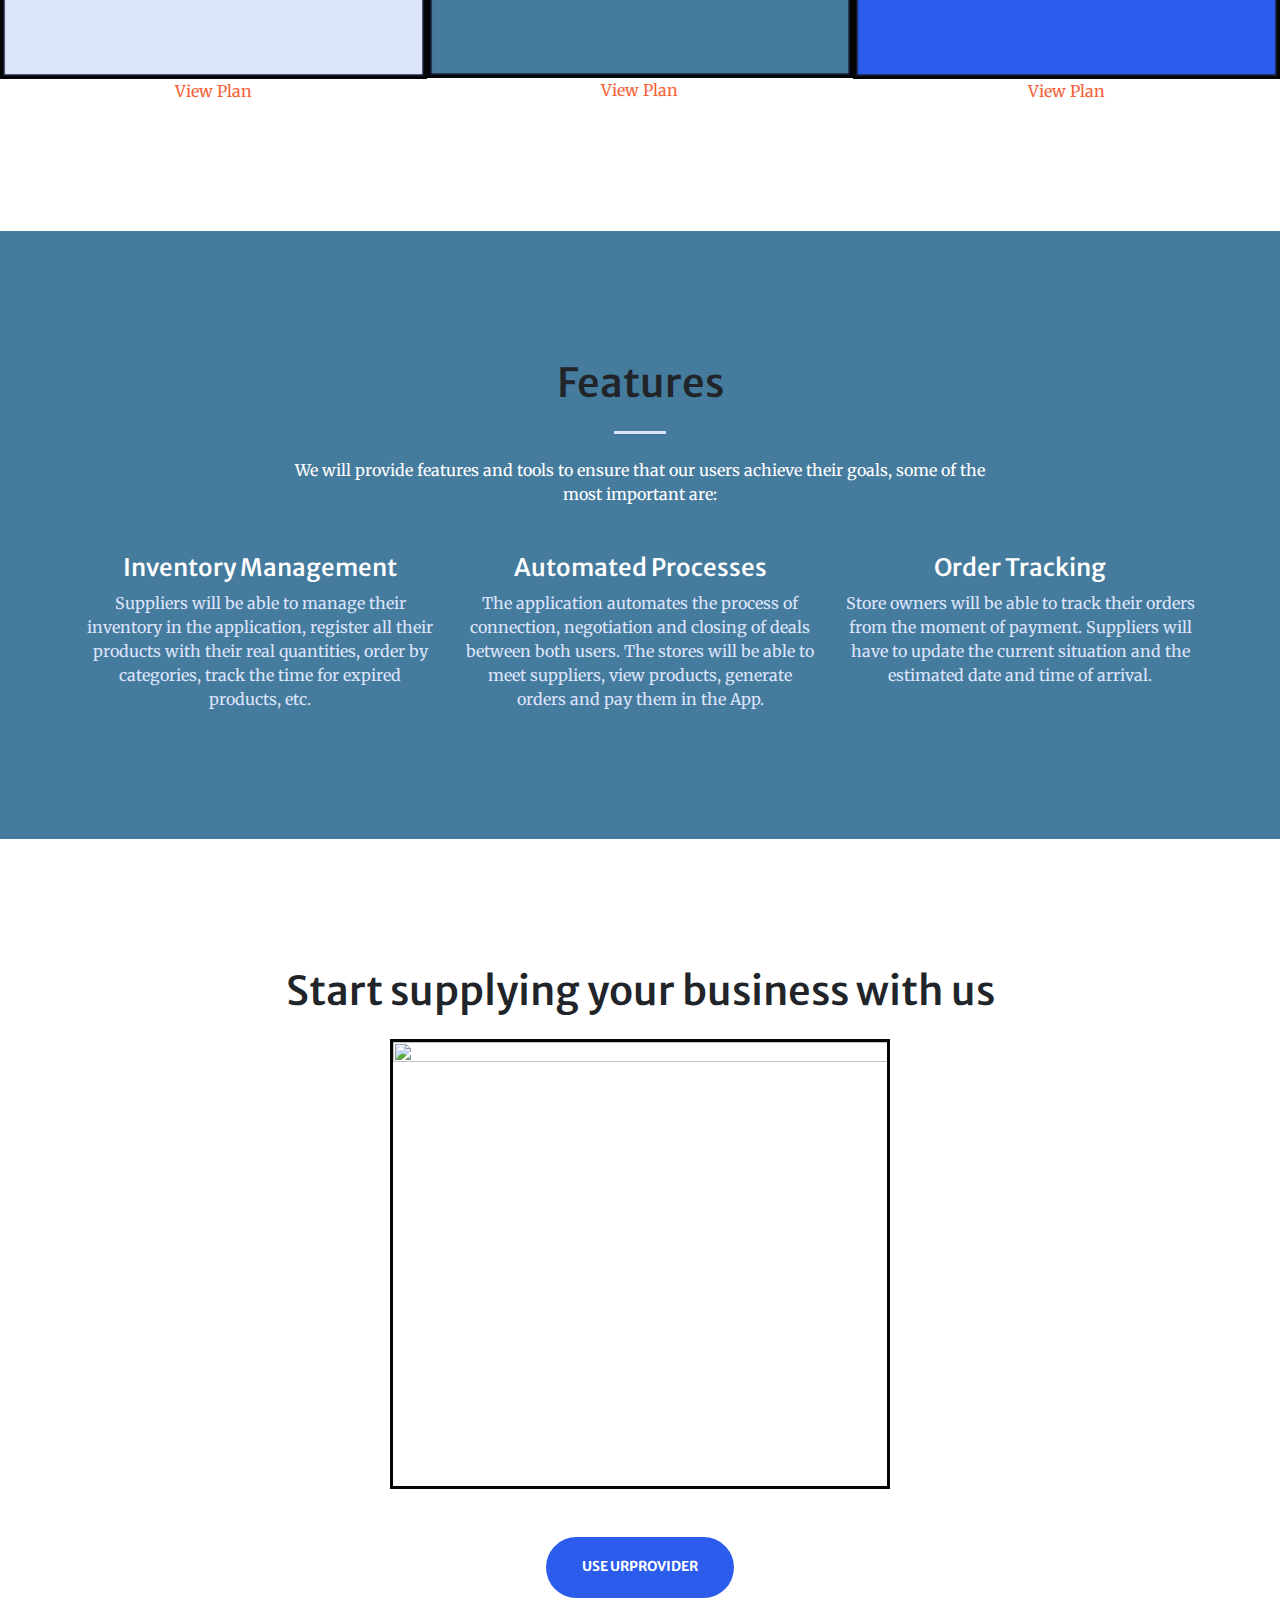
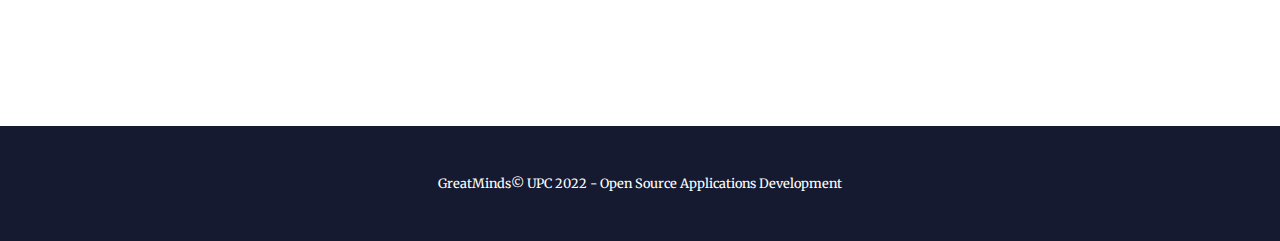
==== commit 7fd5f607: "feat: add index in spanish" ====
--- a/index.html
+++ b/index.html
@@ -5,7 +5,7 @@
     <meta name="viewport" content="width=device-width, initial-scale=1, shrink-to-fit=no"/>
     <meta name="description" content=""/>
     <meta name="author" content=""/>
-    <title>Creative - Start Bootstrap Theme</title>
+    <title>UrProvider</title>
     <!-- Favicon-->
     <link rel="icon" type="image/x-icon" href="assets/img/favicon.ico"/>
     <!-- Font Awesome icons (free version)-->
@@ -20,7 +20,7 @@
     <!-- Core theme CSS (includes Bootstrap)-->
     <link href="css/styles.css" rel="stylesheet"/>
 </head>
-<body>
+<body id="page-top">
     <!-- Navigation-->
     <nav class="navbar navbar-expand-lg navbar-light fixed-top py-3" id="mainNav">
         <div class="container">
@@ -32,6 +32,9 @@
                     <li class="nav-item"><a class="nav-link js-scroll-trigger" href="#about">About us</a></li>
                     <li class="nav-item"><a class="nav-link js-scroll-trigger" href="#plans">Plans</a></li>
                     <li class="nav-item"><a class="nav-link js-scroll-trigger" href="#features">Features</a></li>
+                    <li class="nav-item">
+                        <a class="nav-link text-app" href="./index_es.html">ES</a>
+                    </li>
                 </ul>
             </div>
         </div>
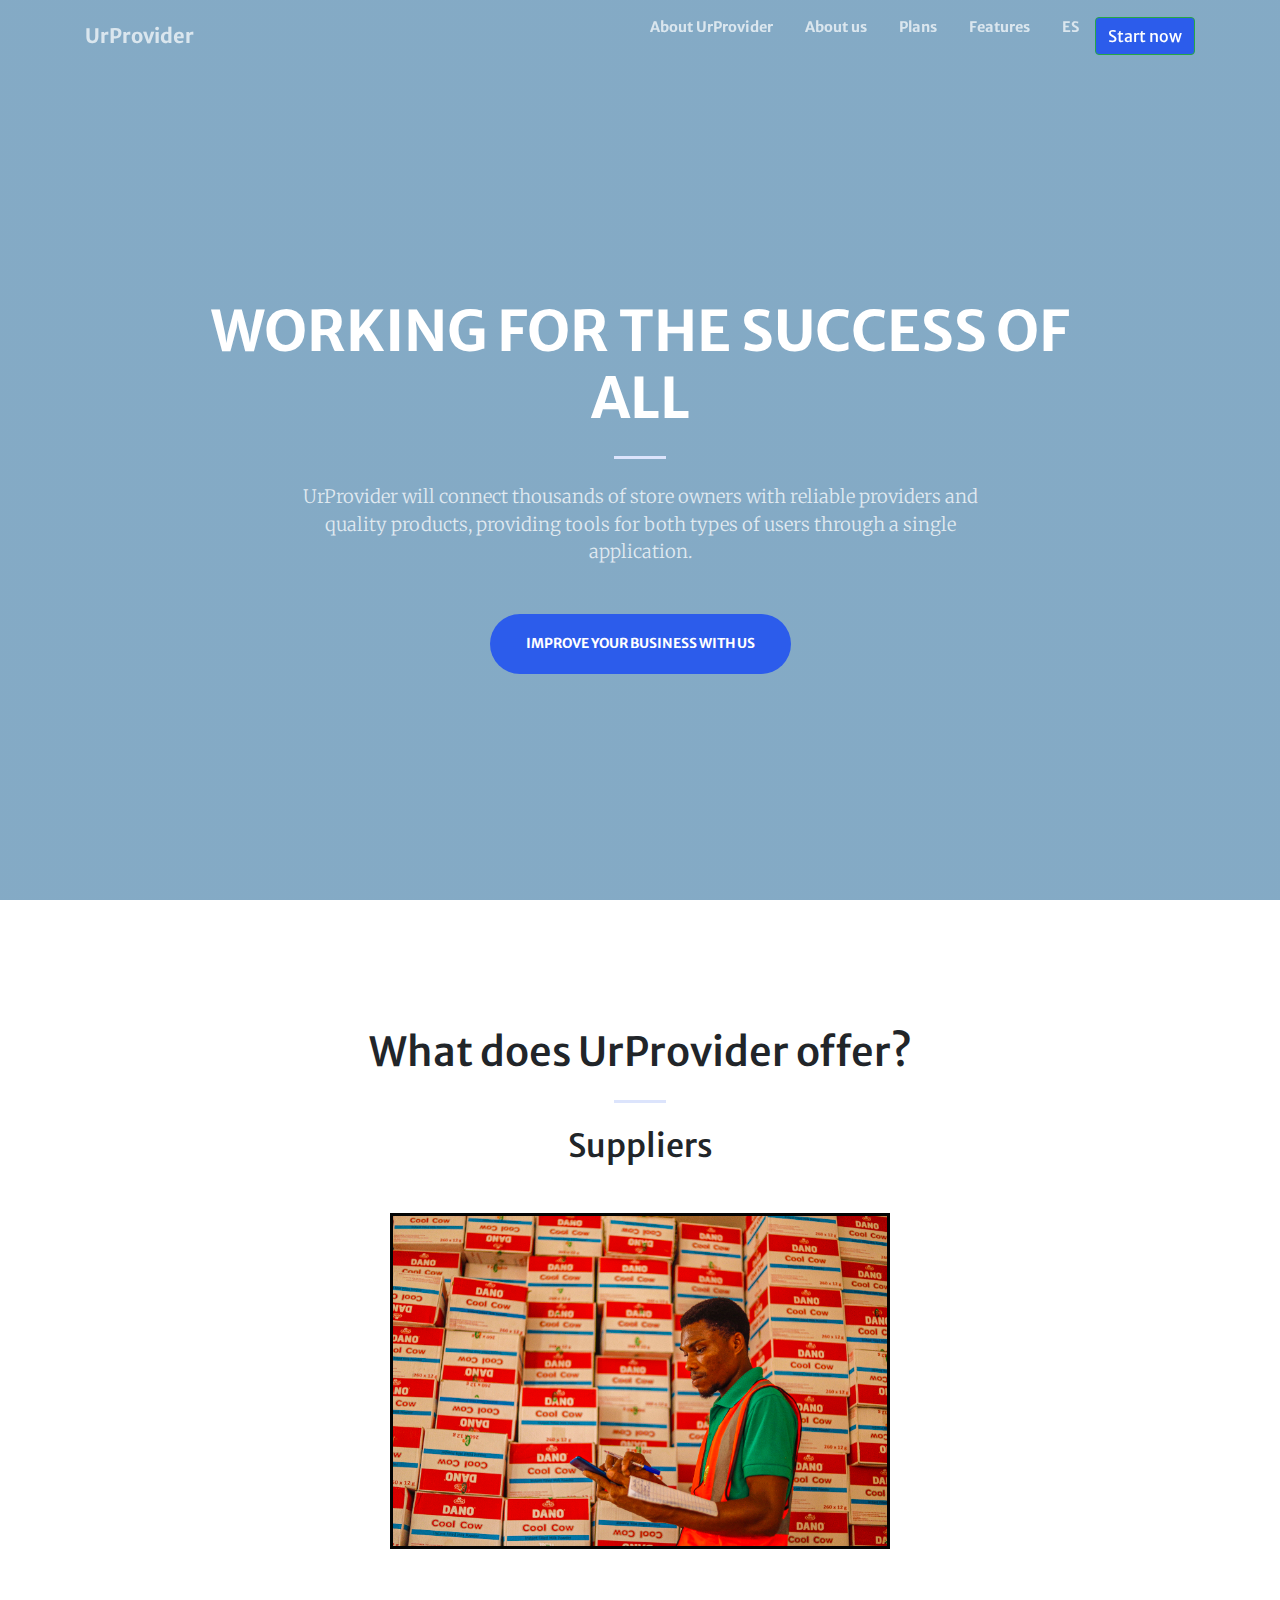
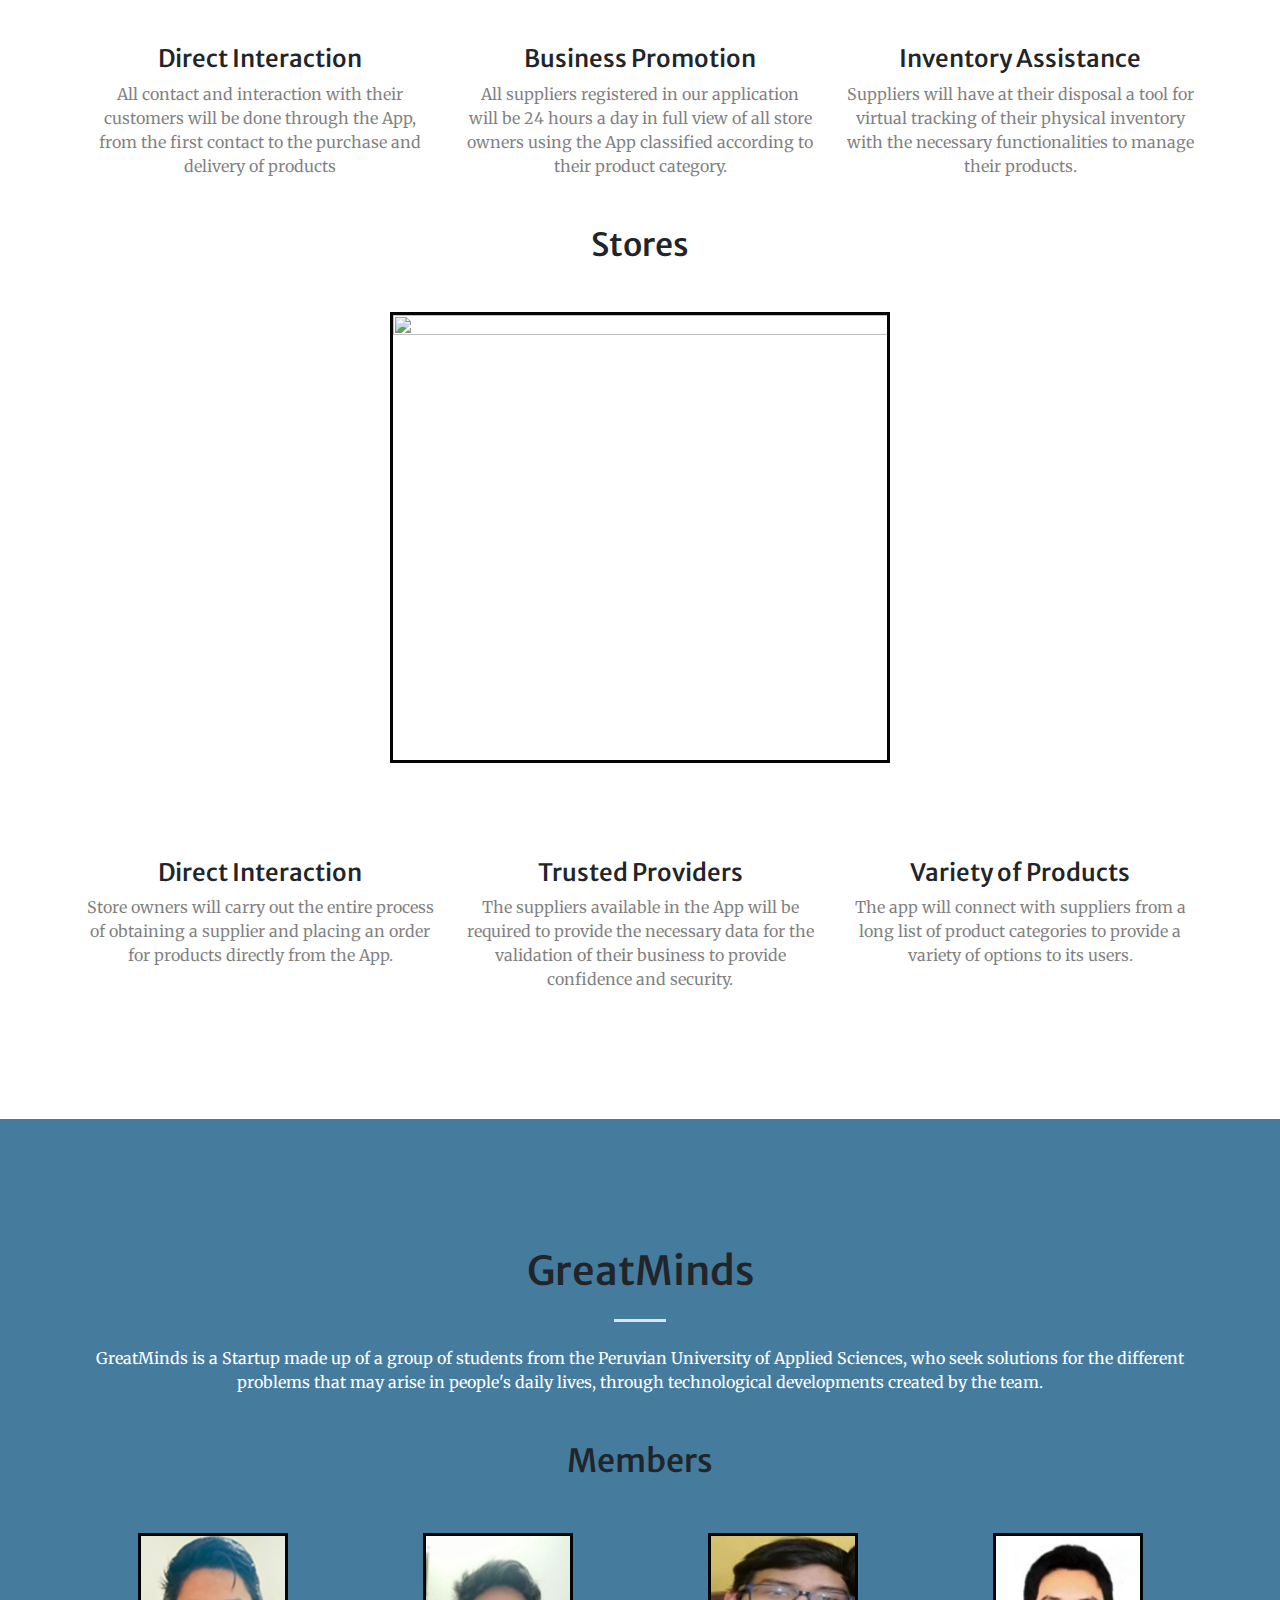
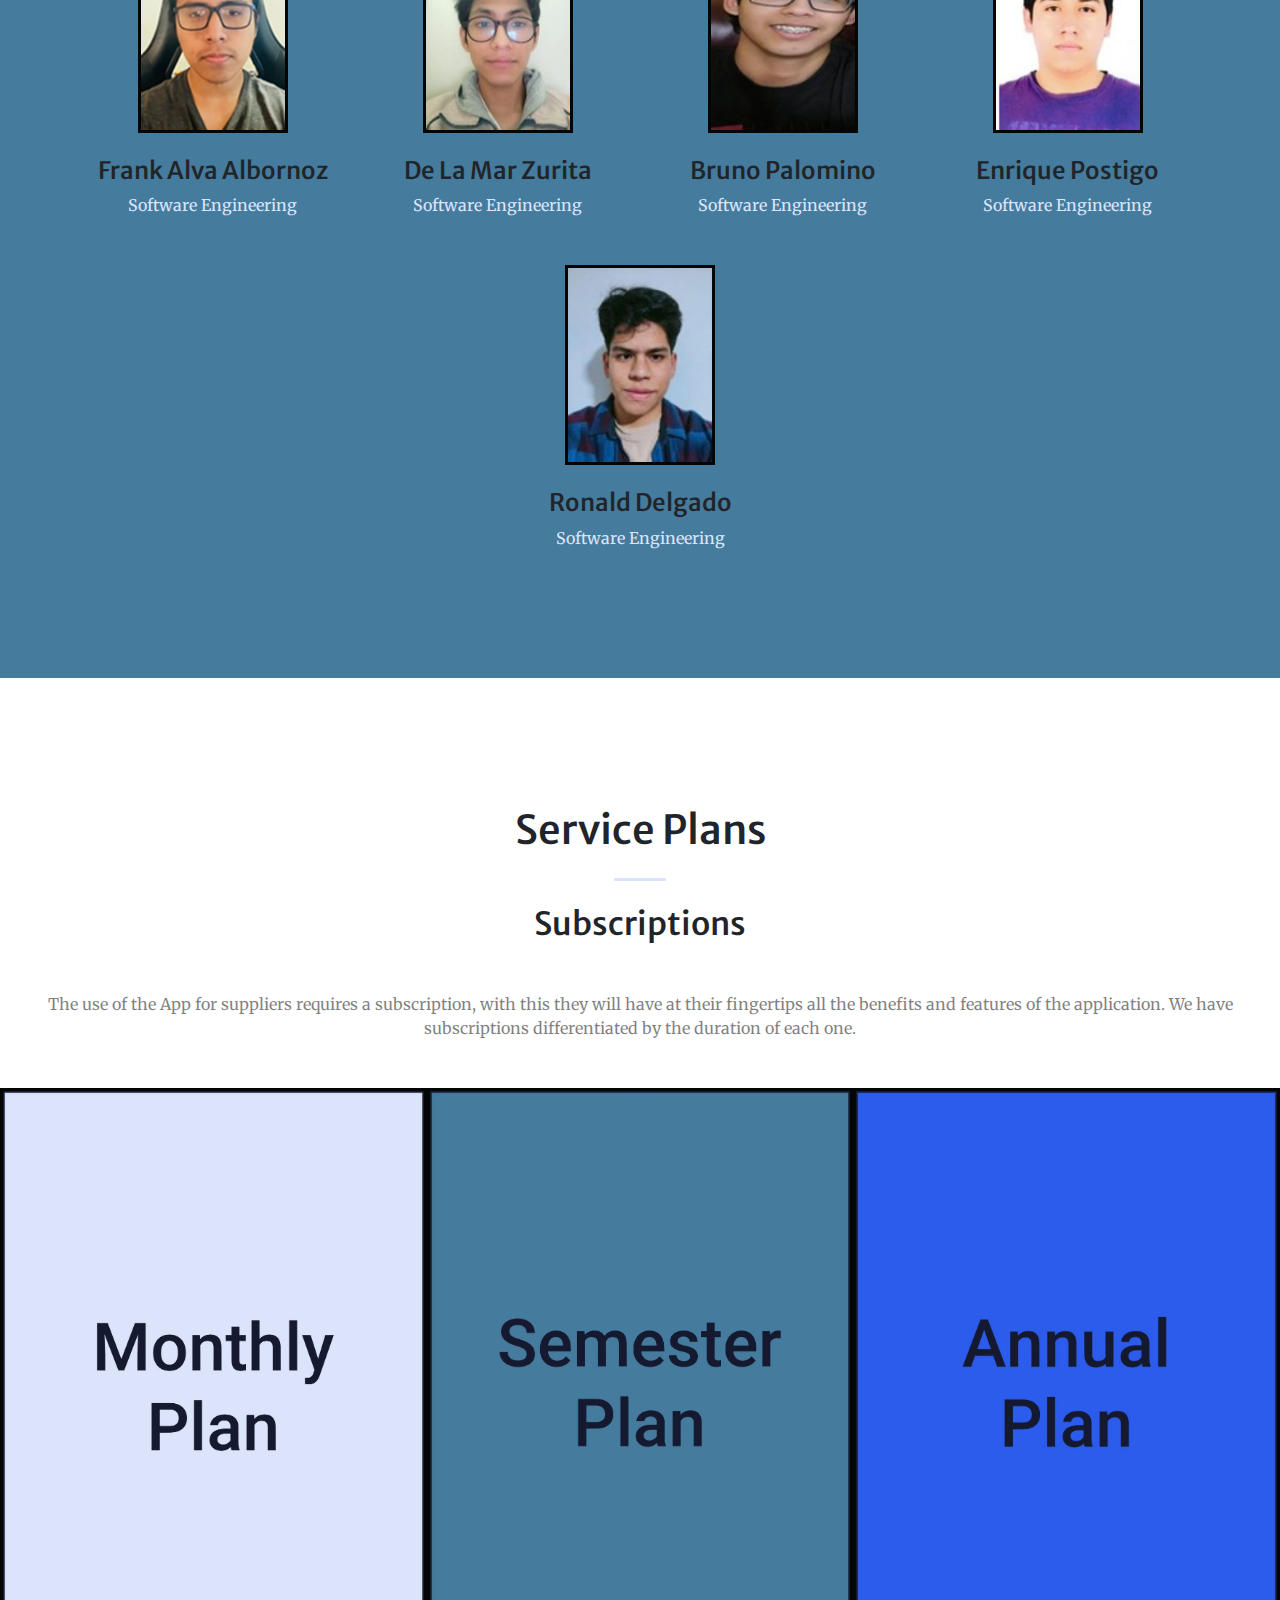
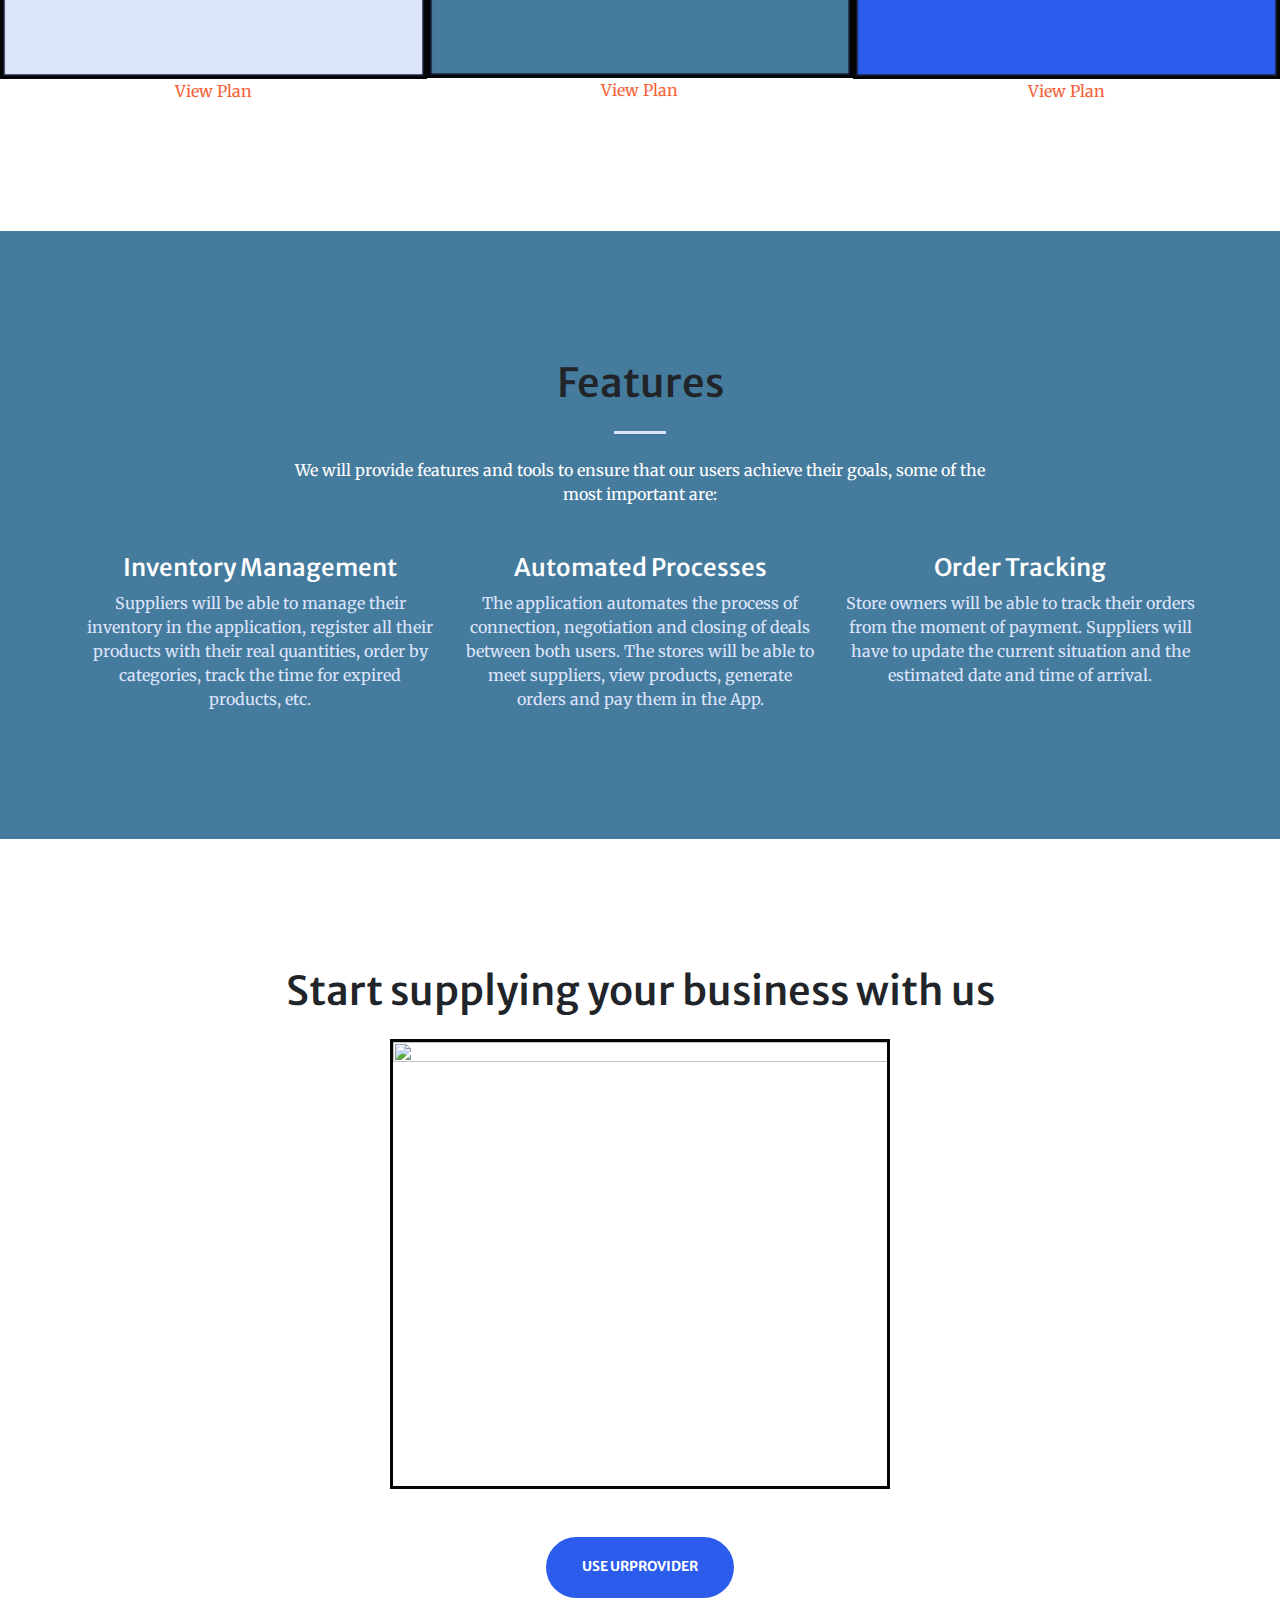
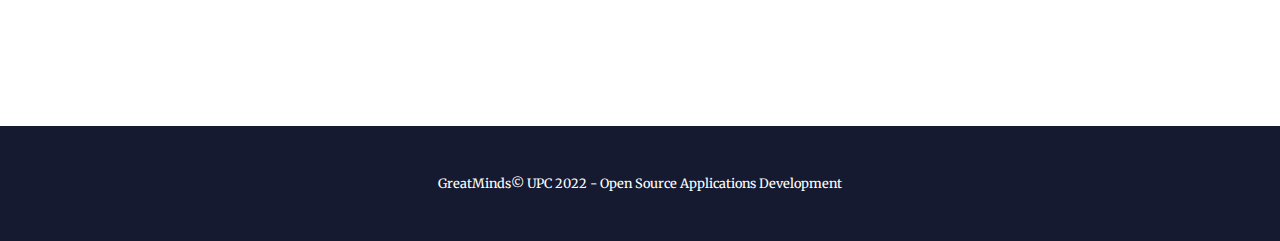
==== commit e56c53f9: "feat: add button link to app web" ====
--- a/index.html
+++ b/index.html
@@ -35,6 +35,7 @@
                     <li class="nav-item">
                         <a class="nav-link text-app" href="./index_es.html">ES</a>
                     </li>
+                    <a href="https://urprovider.herokuapp.com/"><button style="background-color: #2C5CEB" type="button" class="btn btn btn-success btn-app">Start now</button></a>
                 </ul>
             </div>
         </div>
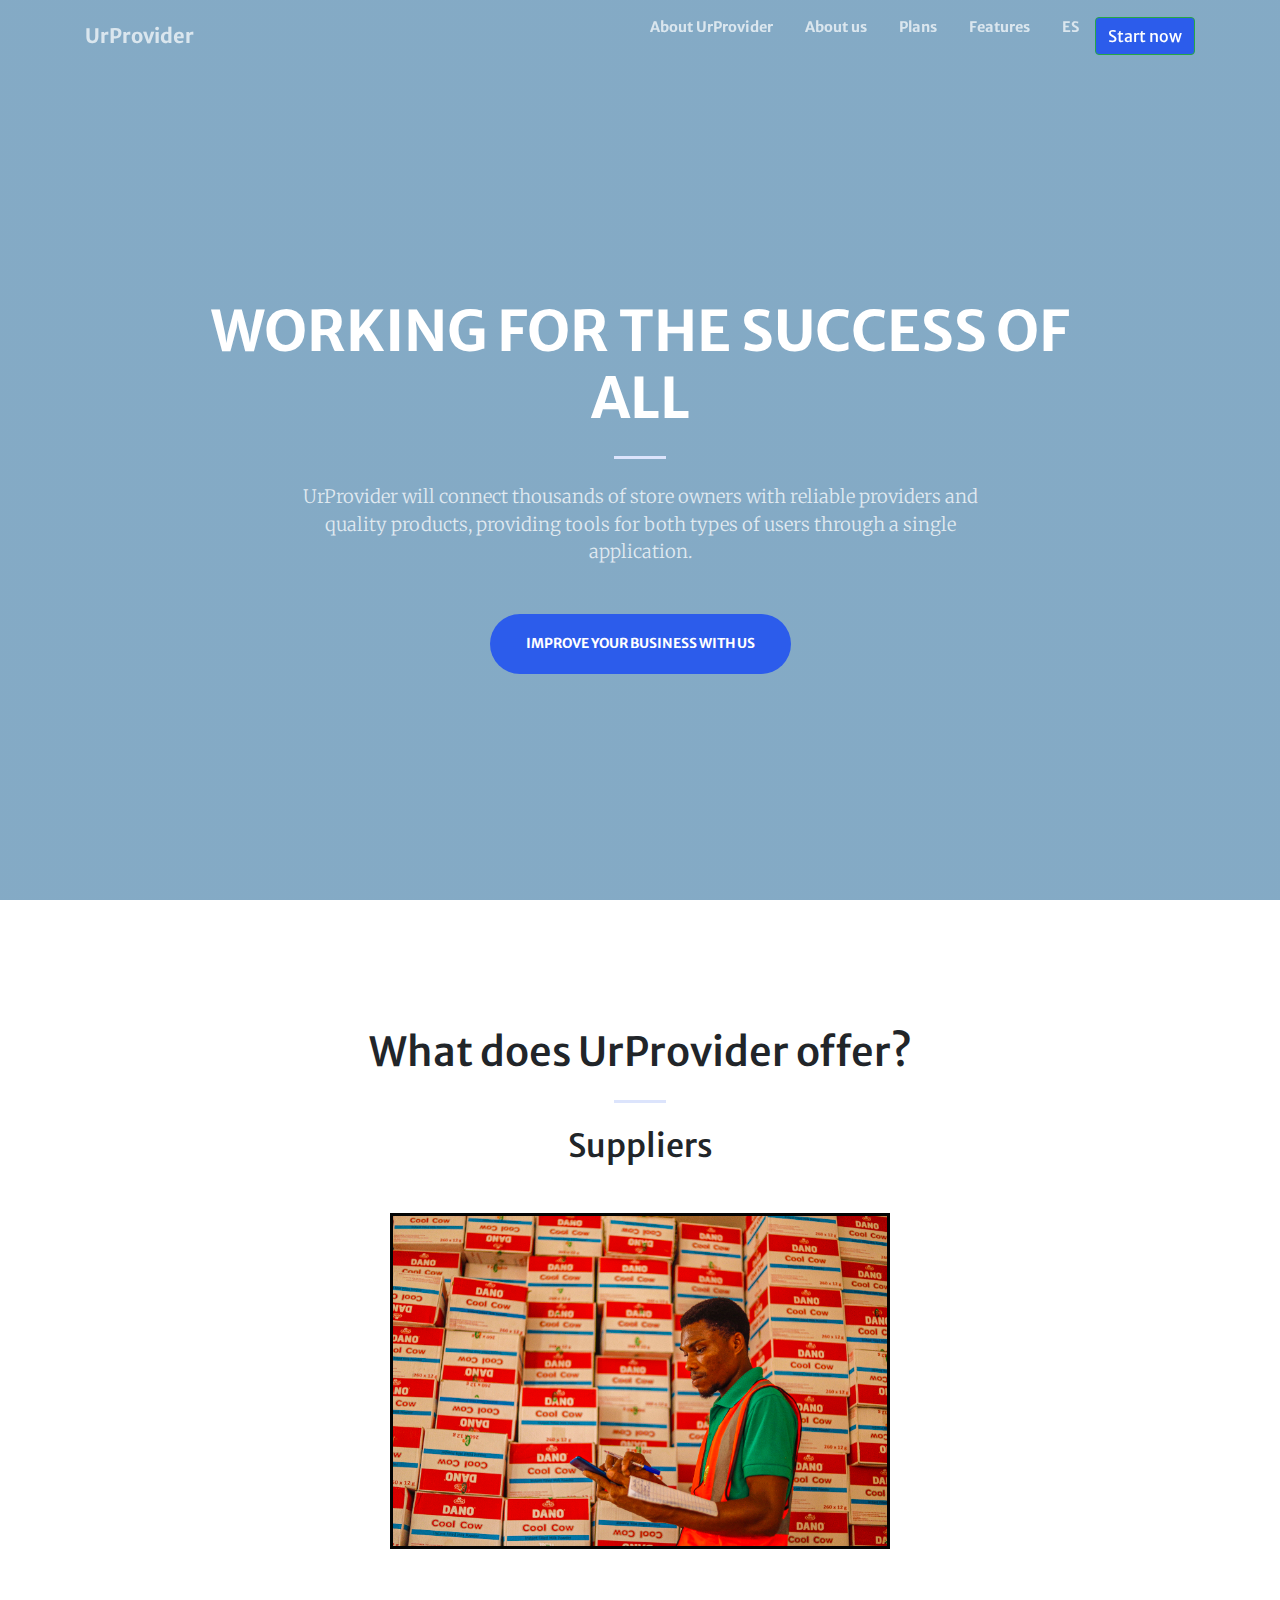
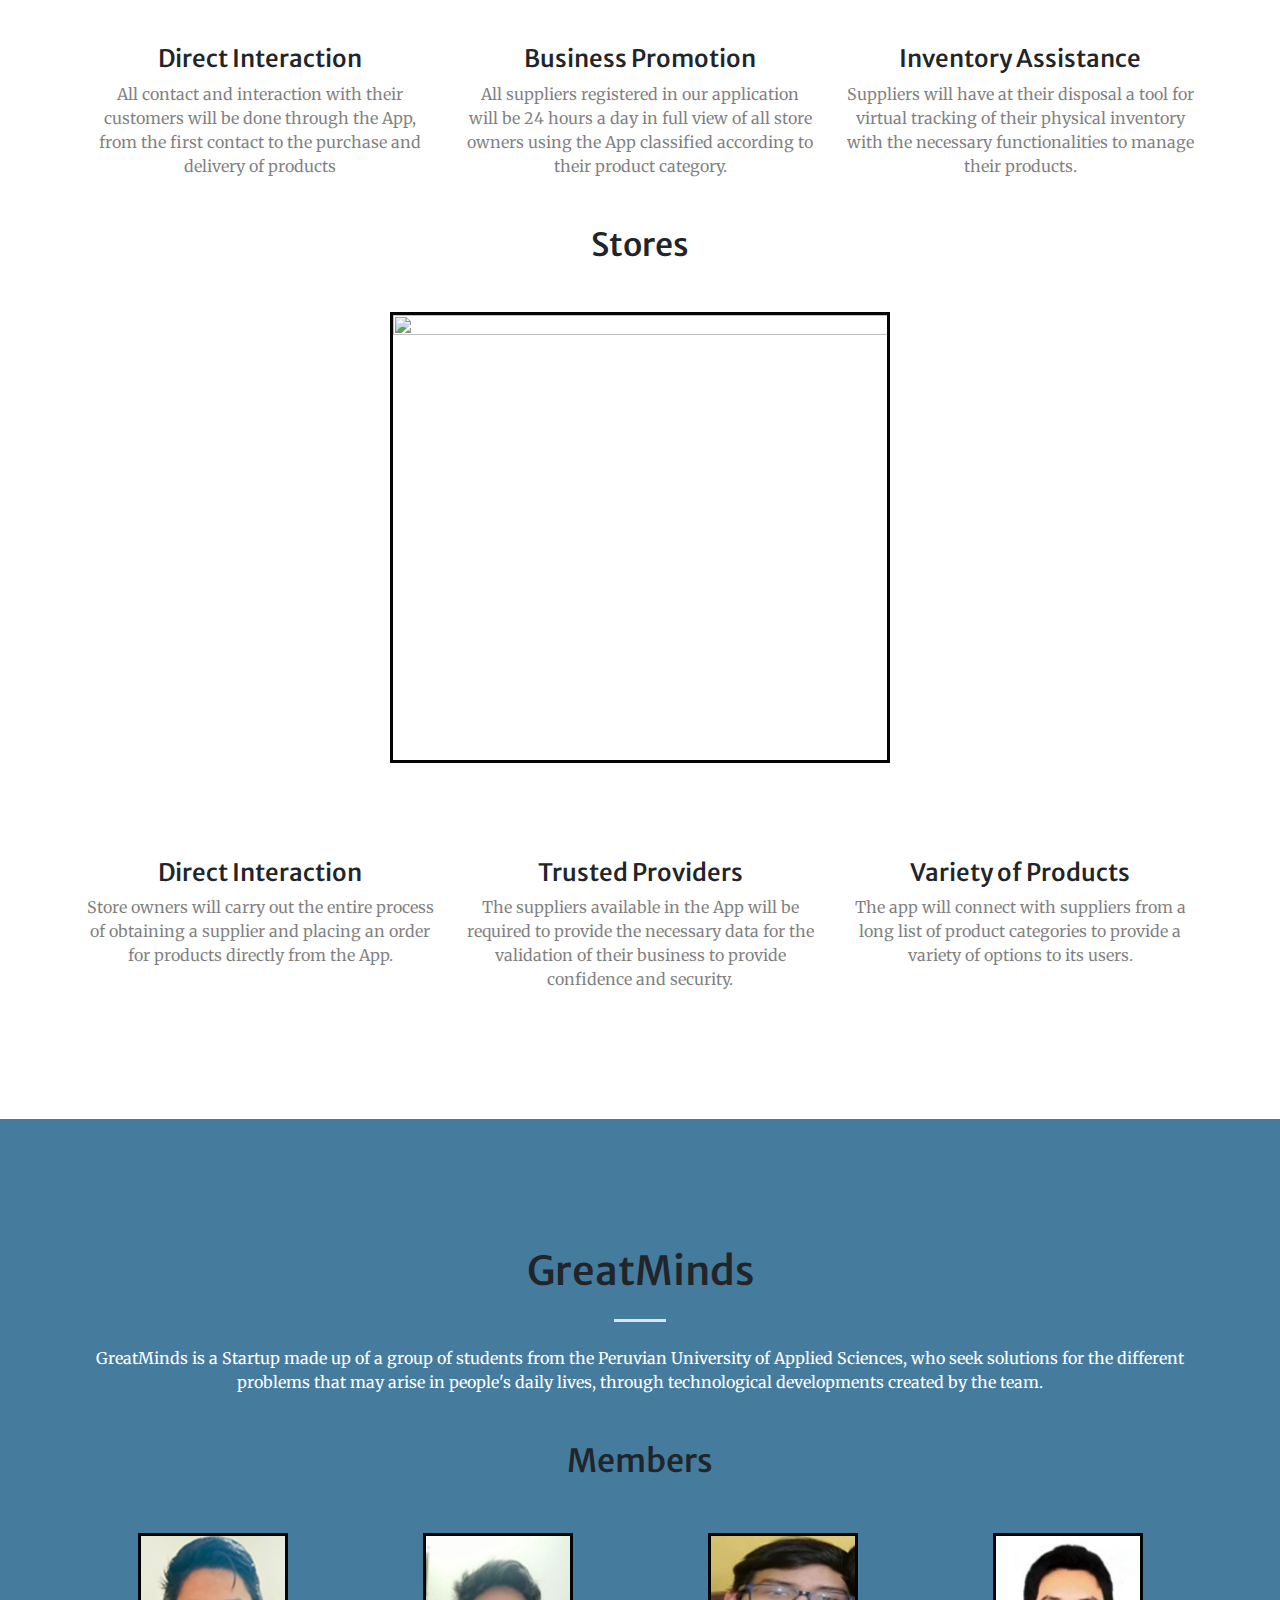
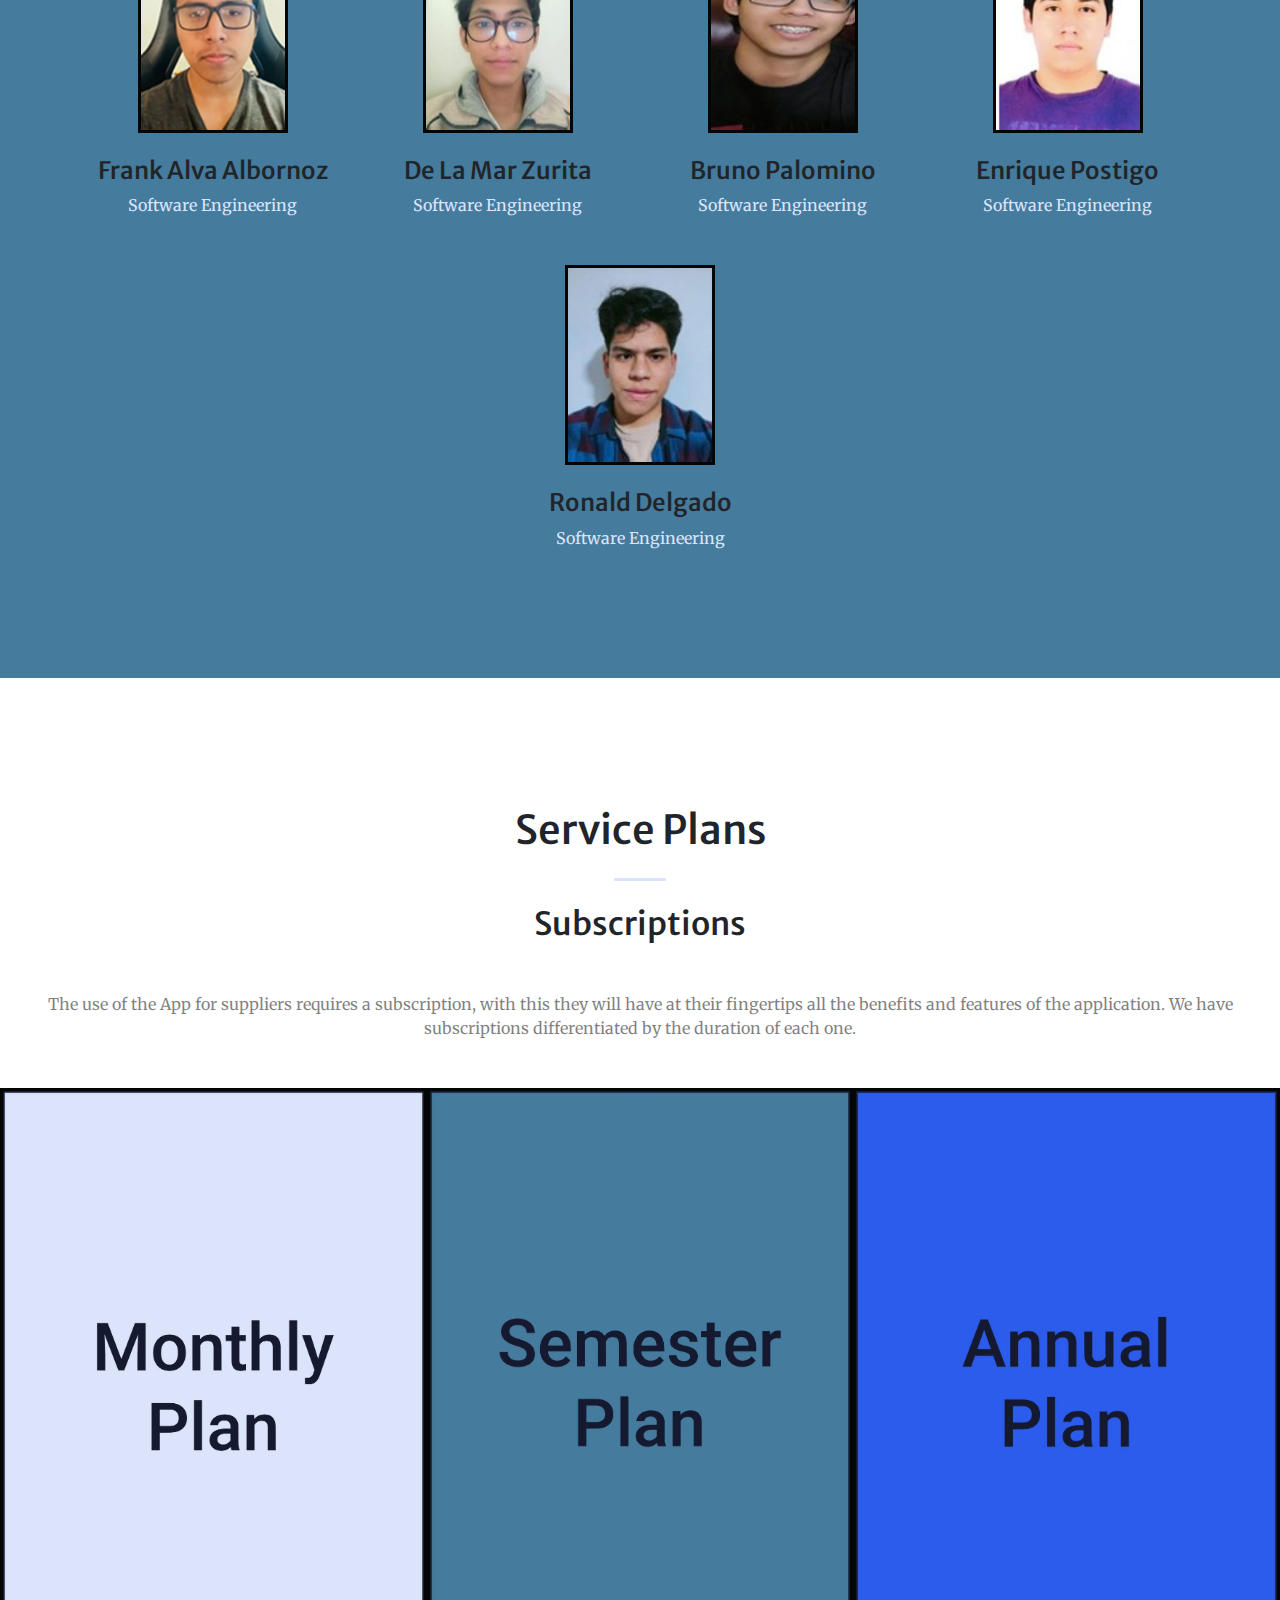
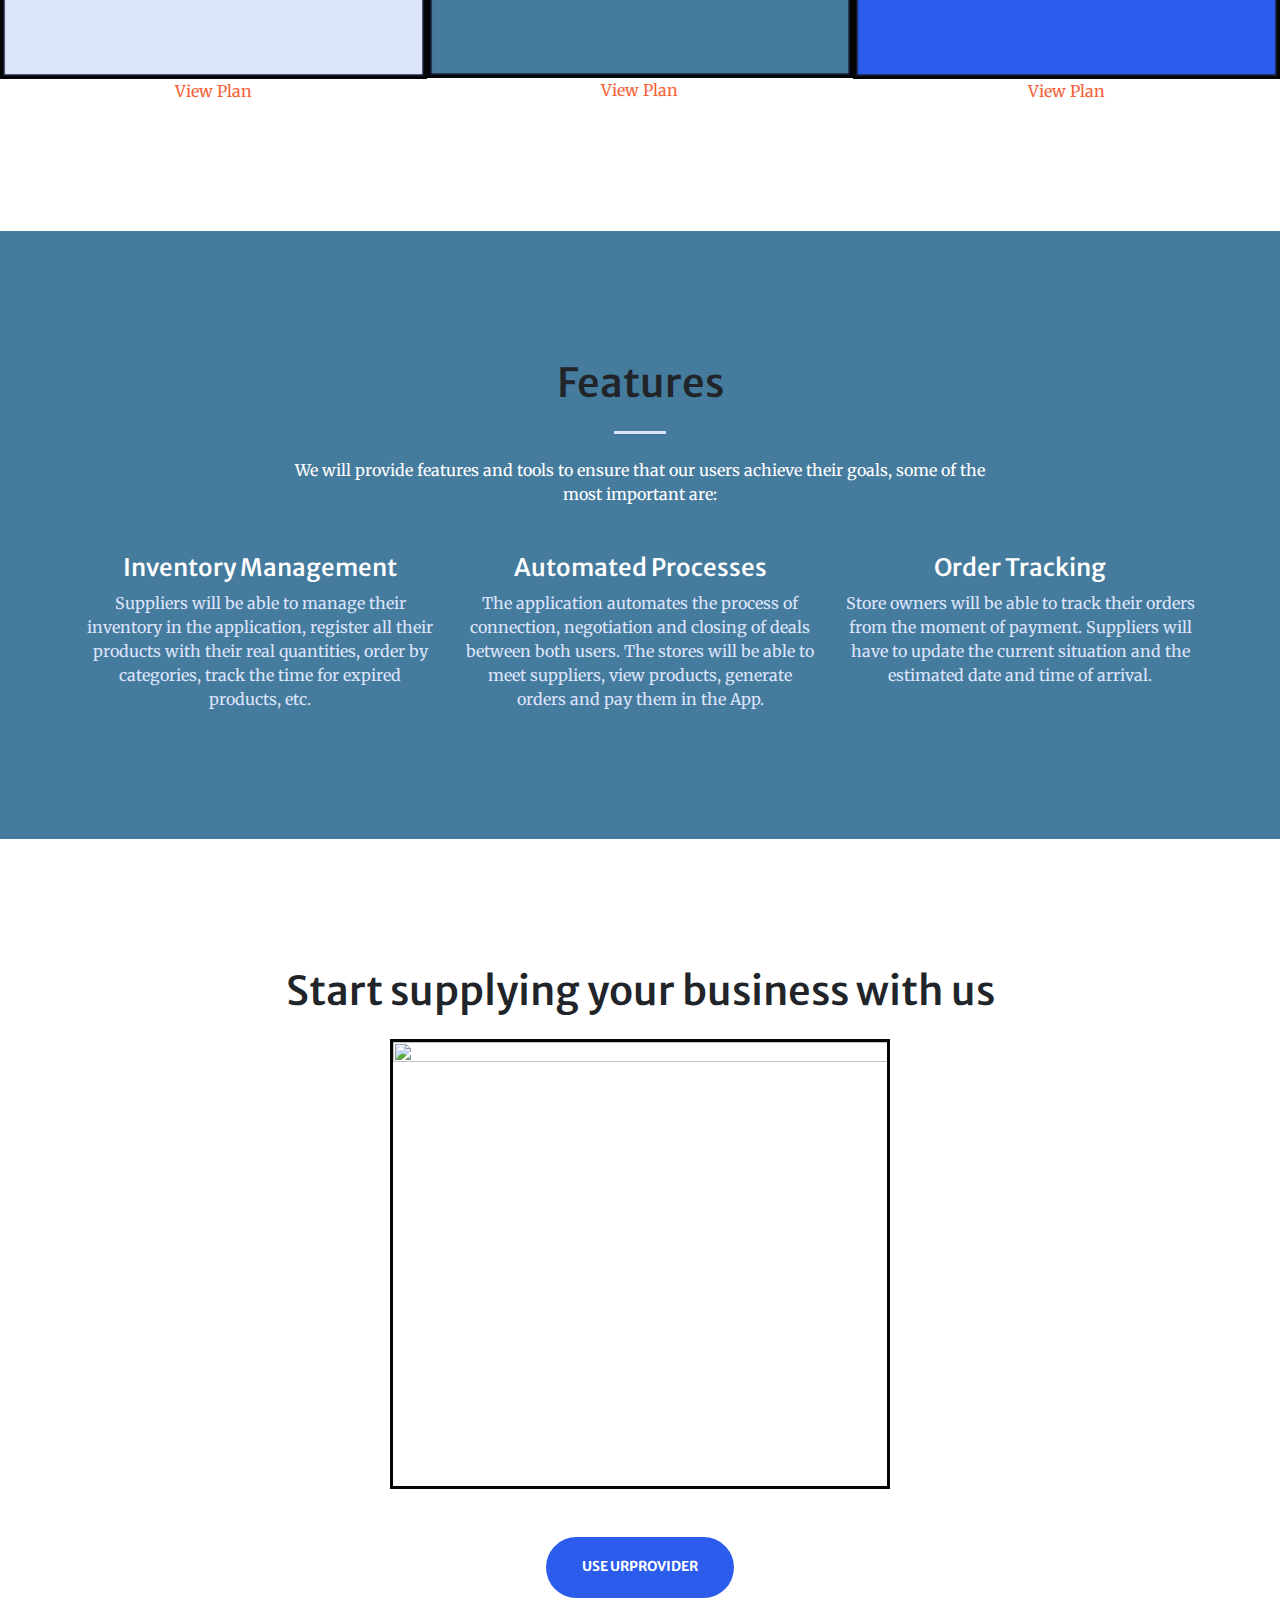
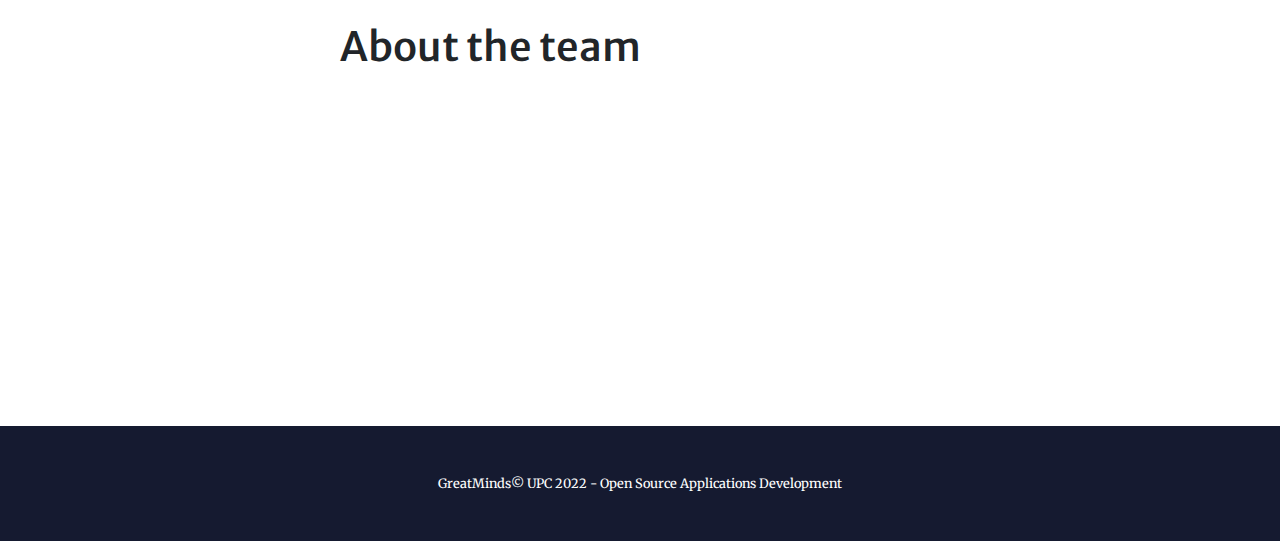
==== commit 82431eb8: "feat: add about the team" ====
--- a/index.html
+++ b/index.html
@@ -252,6 +252,13 @@
             <div><img src="./assets/img/delivery2.jpeg" width="500" height="450" class="img-fluid mb-5"></div>
             <a class="btn btn-info btn-xl" href="">Use UrProvider</a>
         </div>
+        <div class="container1">
+
+            <div class="child">
+                <h1>About the team</h1>
+                <div style='max-width: 640px'><div style='position: relative; padding-bottom: 56.25%; height: 0; overflow: hidden;'><iframe width="640" height="360" src="https://web.microsoftstream.com/embed/video/e8e0f7e7-a68b-46ef-bf6c-35b5d411fe8b?autoplay=false&showinfo=true" allowfullscreen style="border:none; position: absolute; top: 0; left: 0; right: 0; bottom: 0; height: 100%; max-width: 100%;"></iframe></div></div>
+            </div>
+        </div>
     </section>
     <!-- Footer-->
     <footer class="bg-dark py-5">
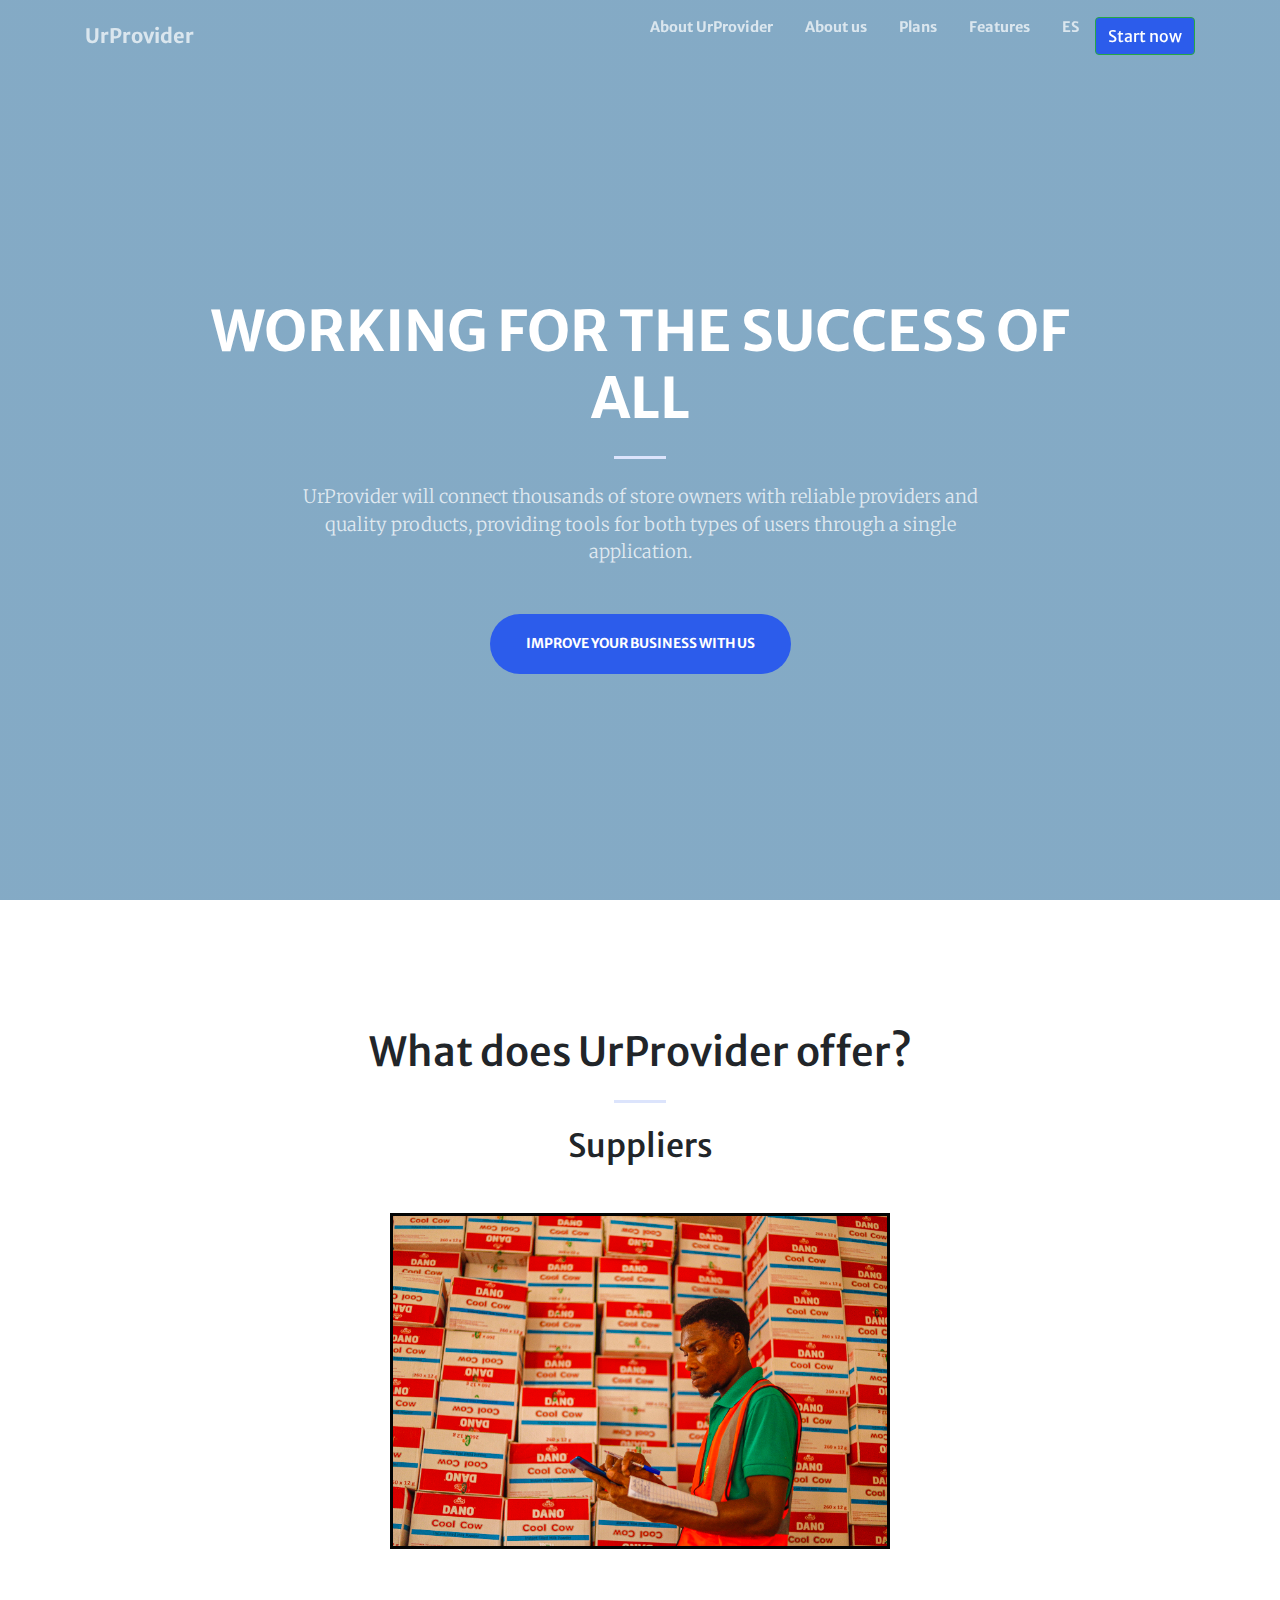
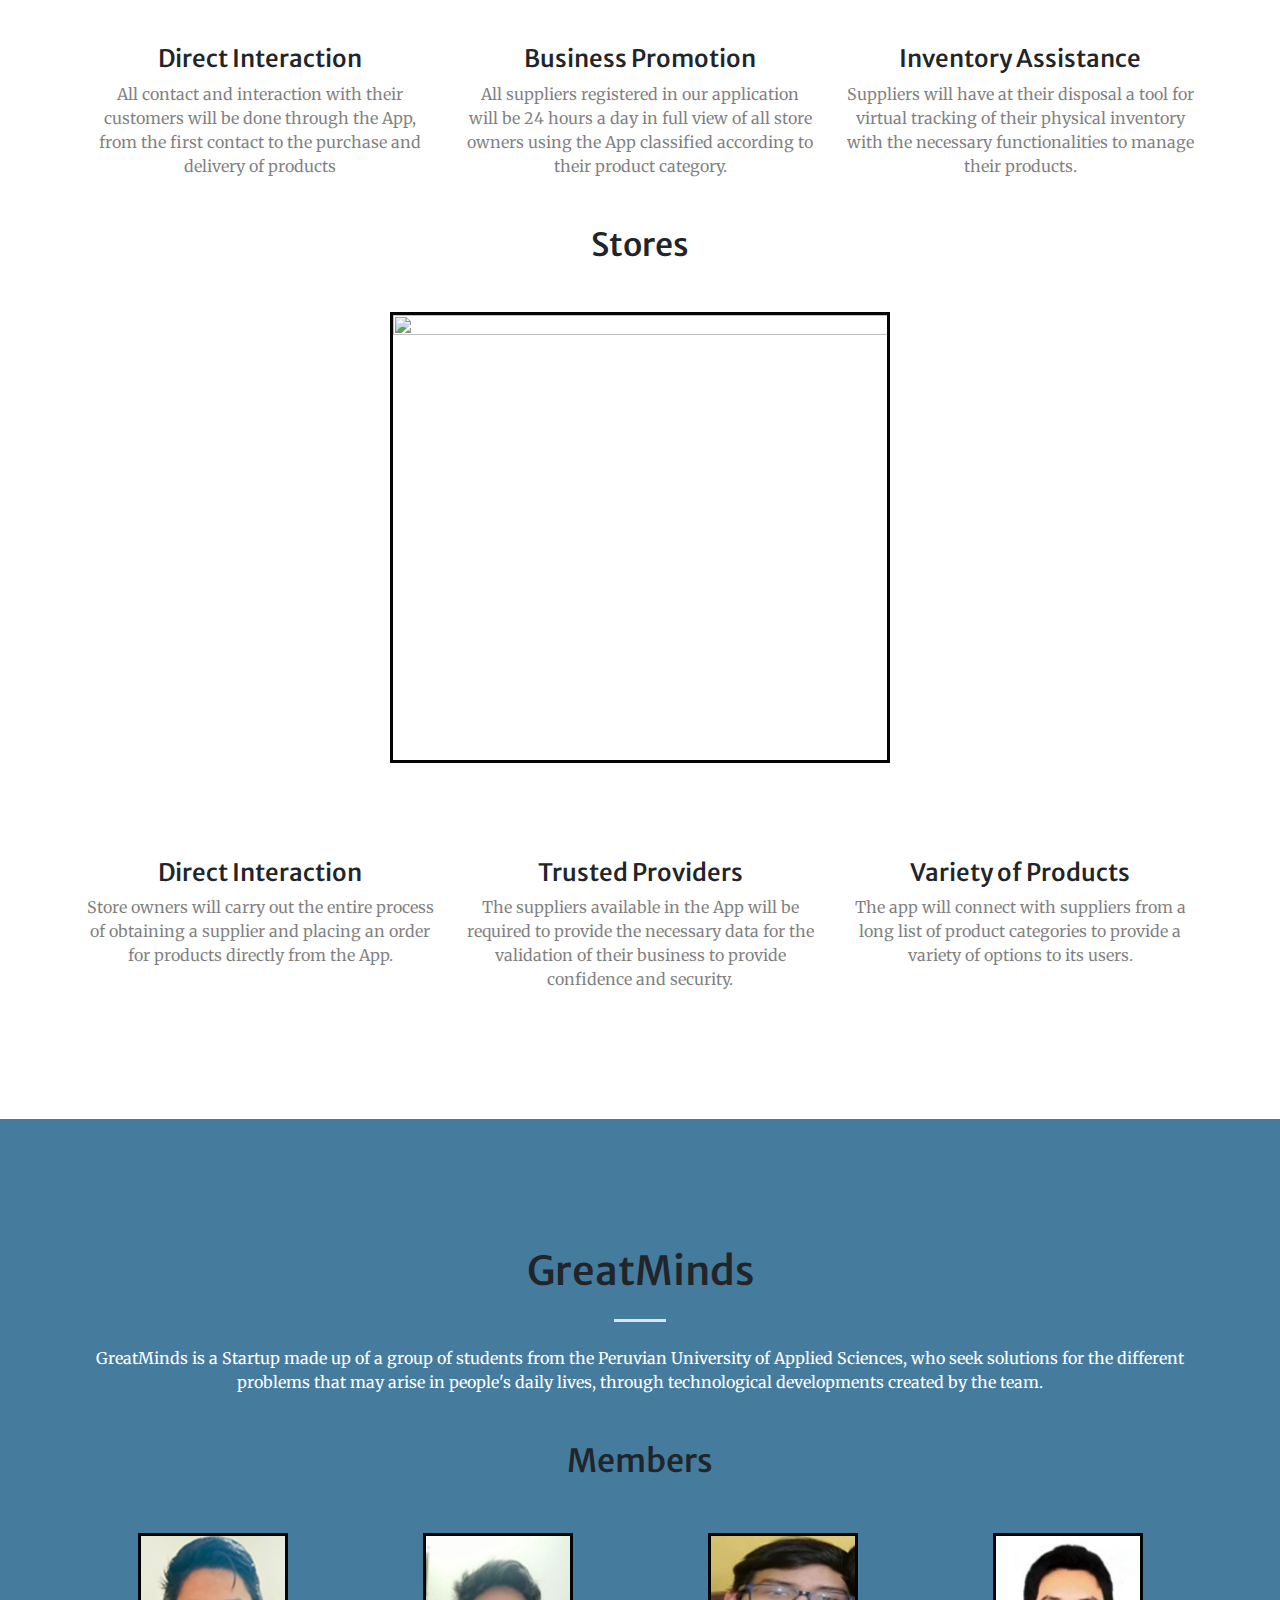
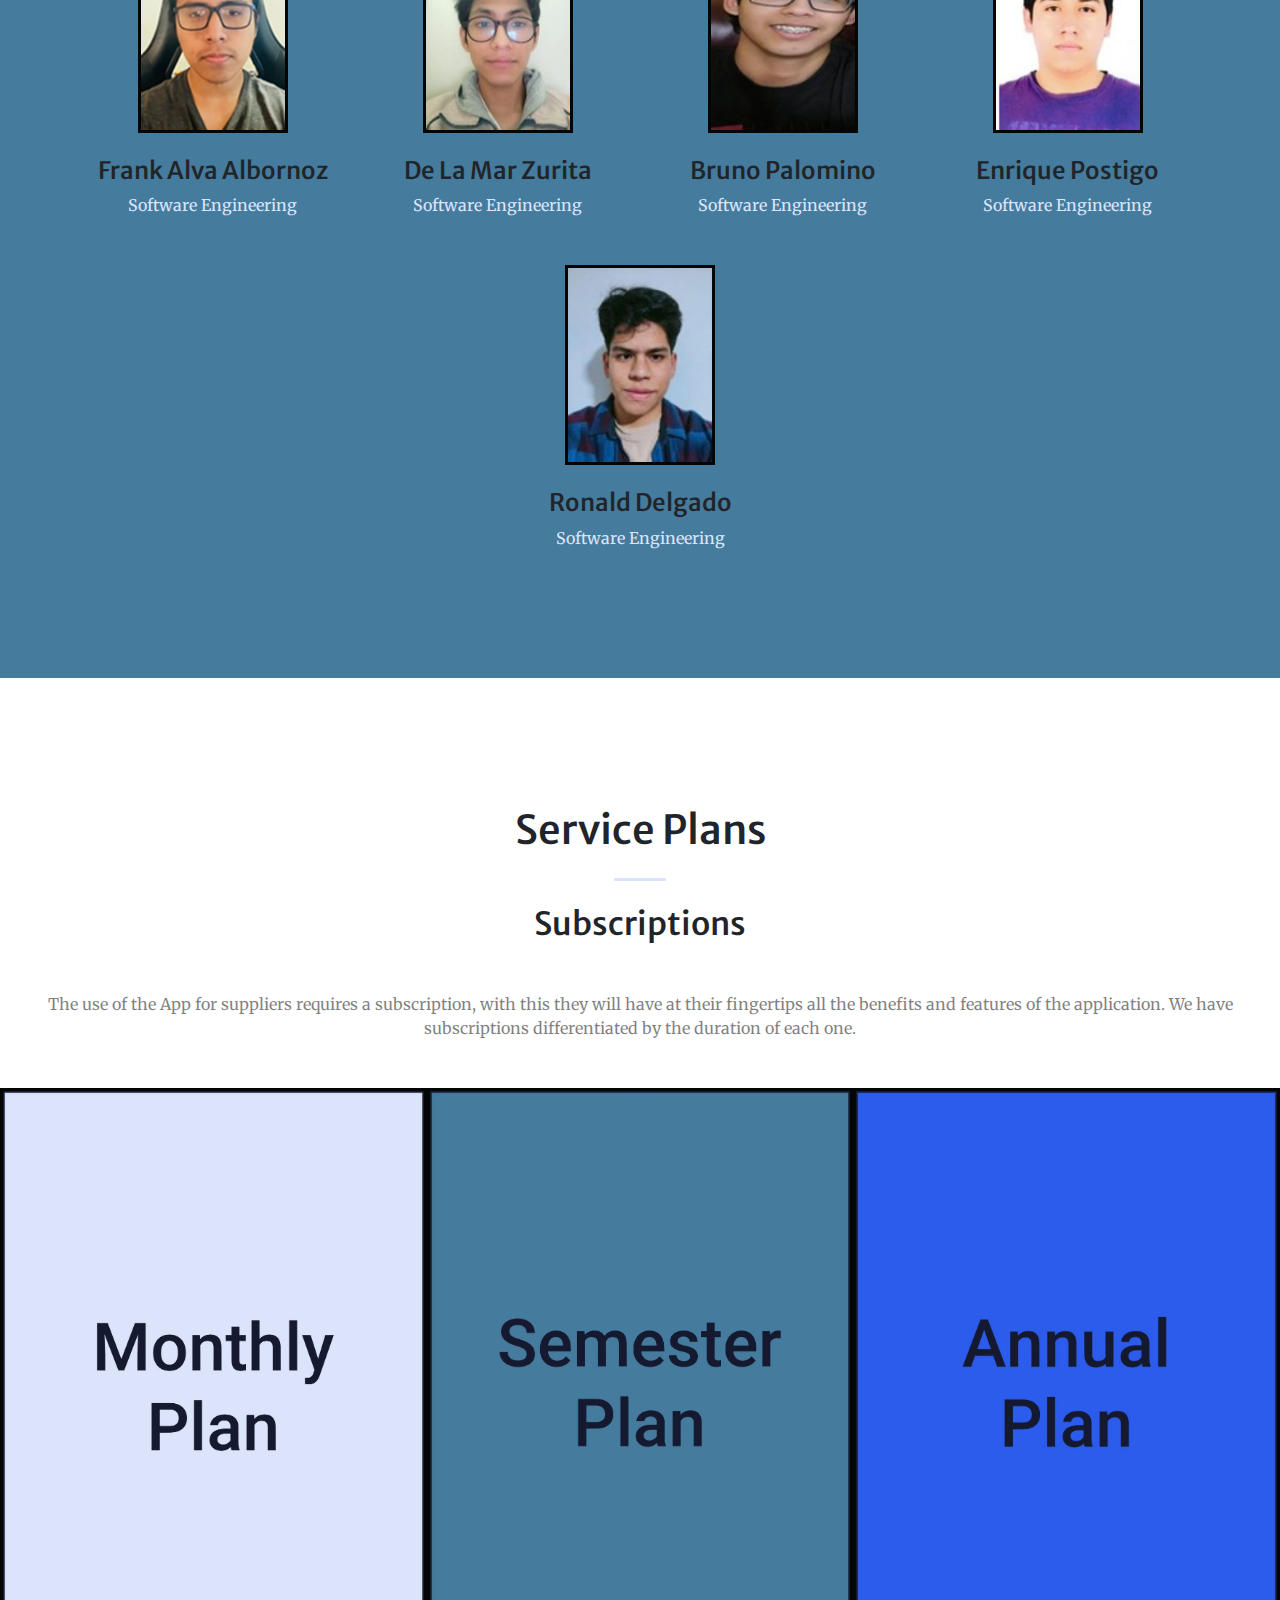
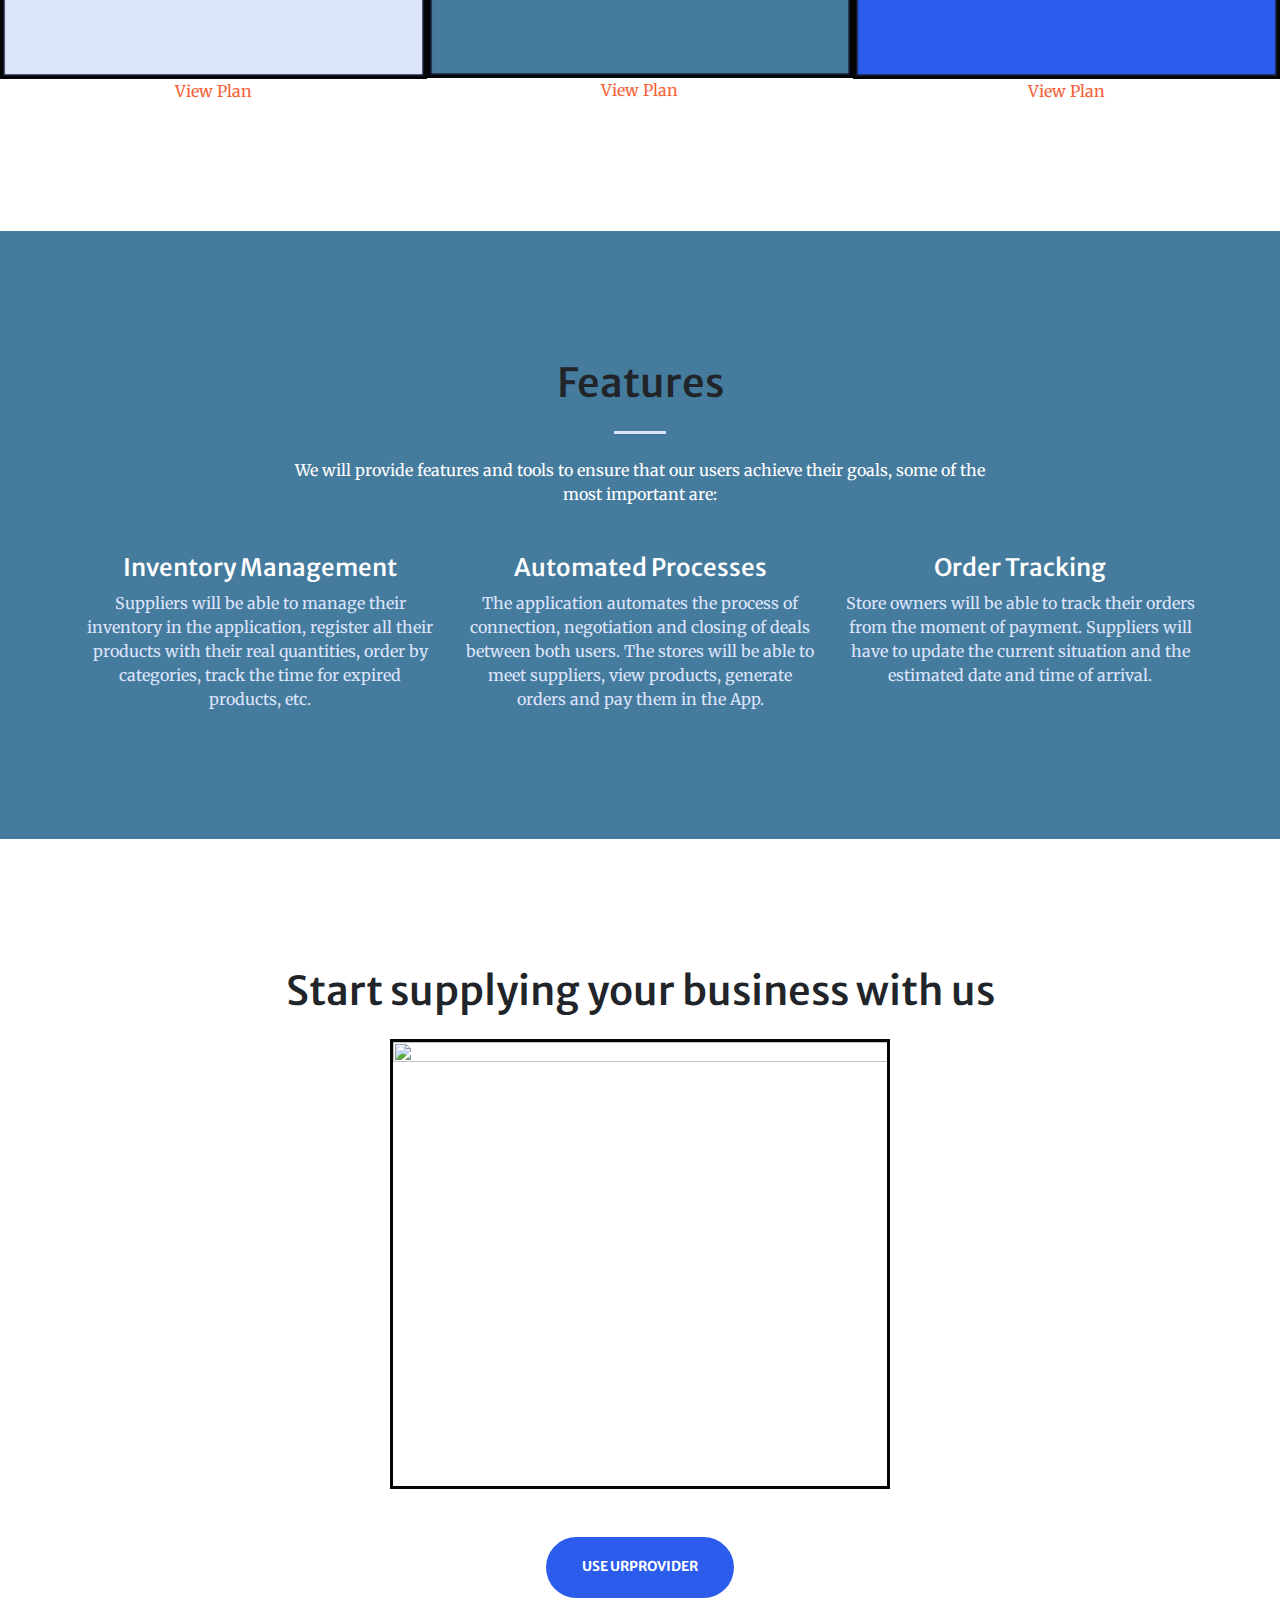
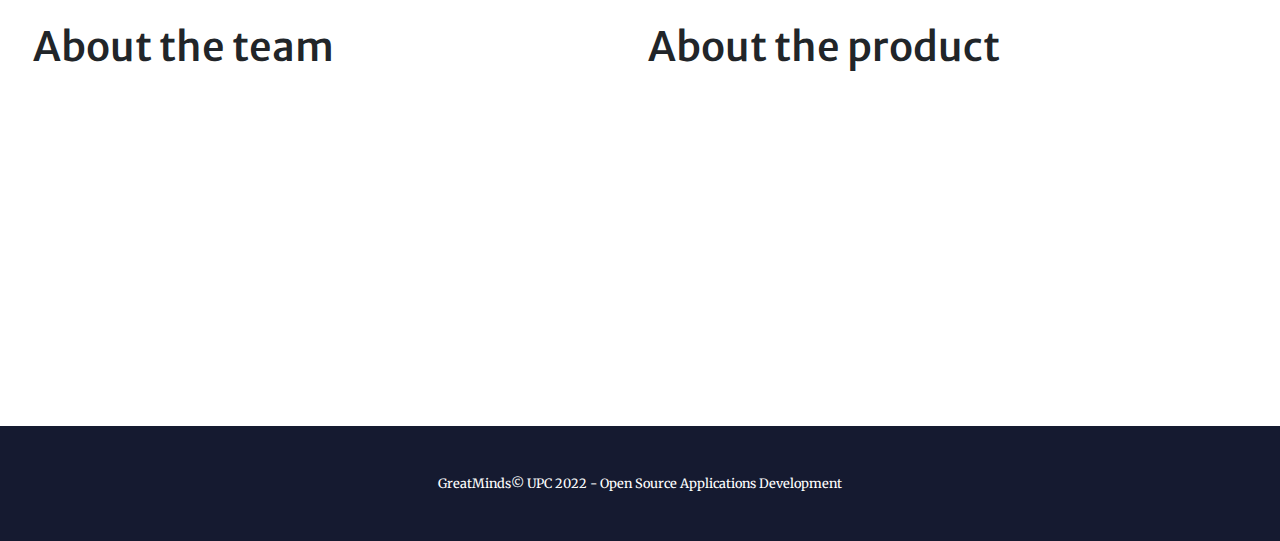
==== commit 3d58c865: "feat: add about the product" ====
--- a/index.html
+++ b/index.html
@@ -258,6 +258,10 @@
                 <h1>About the team</h1>
                 <div style='max-width: 640px'><div style='position: relative; padding-bottom: 56.25%; height: 0; overflow: hidden;'><iframe width="640" height="360" src="https://web.microsoftstream.com/embed/video/e8e0f7e7-a68b-46ef-bf6c-35b5d411fe8b?autoplay=false&showinfo=true" allowfullscreen style="border:none; position: absolute; top: 0; left: 0; right: 0; bottom: 0; height: 100%; max-width: 100%;"></iframe></div></div>
             </div>
+            <div class="child">
+                <h1>About the product</h1>
+                <div style="max-width: 640px"><div style="position: relative; padding-bottom: 56.25%; height: 0; overflow: hidden;"><iframe src="https://upcedupe-my.sharepoint.com/personal/u202020026_upc_edu_pe/_layouts/15/embed.aspx?UniqueId=5b036c94-1623-4696-94ce-18aee976bef2&embed=%7B%22hvm%22%3Atrue%2C%22ust%22%3Atrue%7D&referrer=StreamWebApp&referrerScenario=EmbedDialog.Create" width="640" height="360" frameborder="0" scrolling="no" allowfullscreen title="video2148452413.mp4" style="border:none; position: absolute; top: 0; left: 0; right: 0; bottom: 0; height: 100%; max-width: 100%;"></iframe></div></div>
+            </div>
         </div>
     </section>
     <!-- Footer-->
